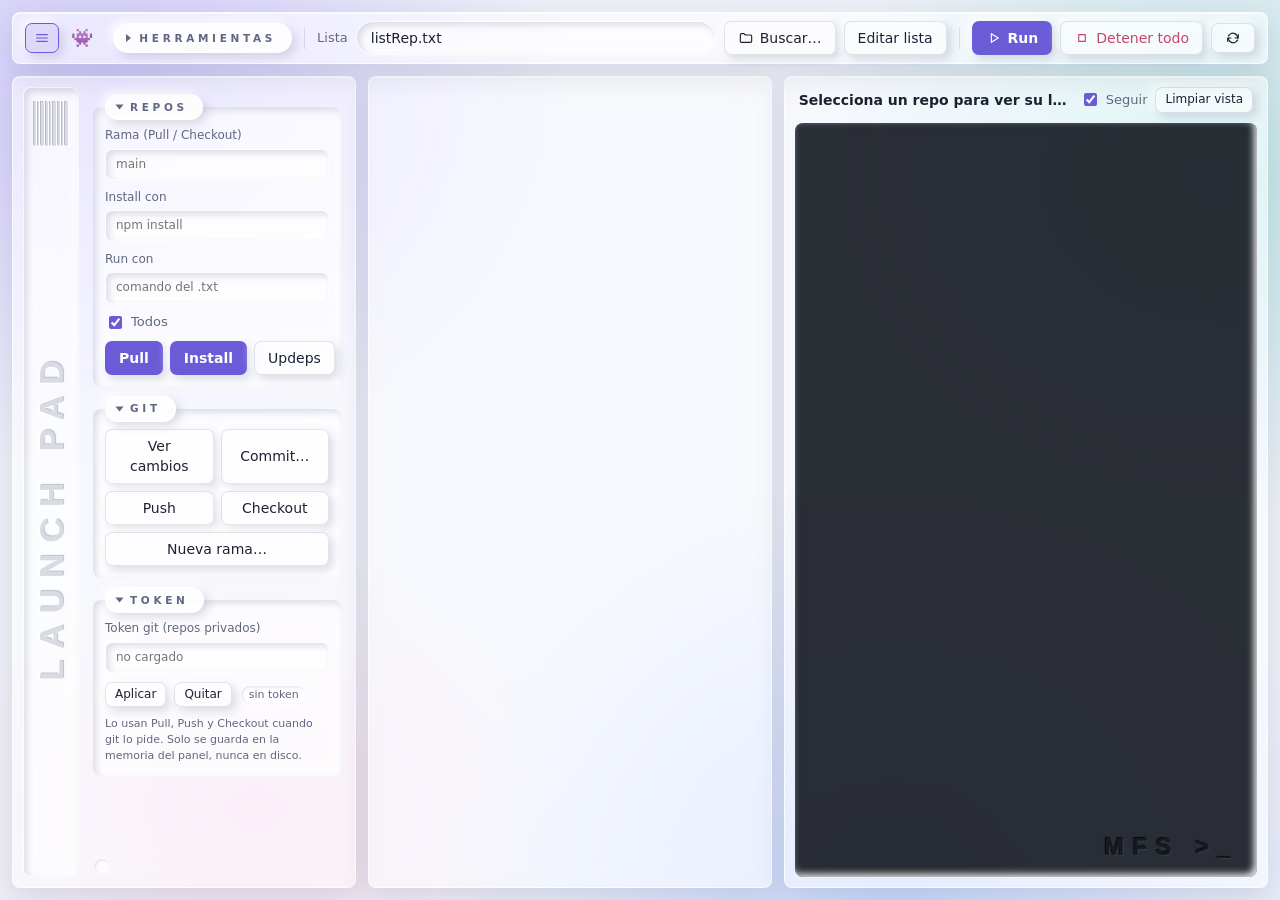
==== Manager_install/ui/index.html @ fc6e33c1 "feat:correciones en estilos mejoras en look and fell" ====
<!DOCTYPE html>
<html lang="es">
<head>
<meta charset="utf-8">
<meta name="viewport" content="width=device-width, initial-scale=1">
<meta name="color-scheme" content="dark light">
<title>mfs · Panel de Repos</title>
<link rel="icon" href="data:,">
<script src="js/theme-boot.js"></script>
<link rel="stylesheet" href="css/tokens.css">
<link rel="stylesheet" href="css/base.css">
<link rel="stylesheet" href="css/layout.css">
<link rel="stylesheet" href="css/components.css">
<link rel="stylesheet" href="css/dialogs.css">
<link rel="stylesheet" href="css/curl.css">
<link rel="stylesheet" href="css/sidebar.css">
<script type="module" src="js/main.js"></script>
</head>
<body>
<header class="topbar glass">
  <div class="row">
    <button class="icon-btn" id="sidebarToggle" aria-controls="sidebar" aria-expanded="true" title="Mostrar u ocultar el panel de control (Repos · Git)" aria-label="Panel de control"></button>
    <h1 id="brand" aria-label="mfs · Panel de Repos"><span class="brand-icon" aria-hidden="true">👾</span></h1>
    <details class="menu" id="toolsMenu">
      <summary title="Procesos Node, cURL, Base64 y Ayuda">Herramientas</summary>
      <div class="menu-list" role="menu">
        <button id="psBtn" role="menuitem" title="Equivalente a mfs ps / mfs kill">Procesos Node</button>
        <button id="curlBtn" role="menuitem" title="Ejecutar un comando curl y ver la respuesta (JSON formateado)">cURL</button>
        <button id="codecBtn" role="menuitem" title="Codificar o decodificar texto en Base64">Base64</button>
        <button id="helpBtn" role="menuitem" title="Equivalente a mfs help">Ayuda</button>
      </div>
    </details>
    <span class="sep"></span>
    <!-- Lista activa: contexto de todo el panel, siempre visible -->
    <div class="toplist">
      <label class="field" for="list">Lista</label>
      <input type="text" id="list" list="lists" placeholder="listRep.txt" title="Cualquier .txt: relativo (../listas/otra.txt), C:\ruta\lista.txt o /c/ruta/lista.txt">
      <datalist id="lists"></datalist>
      <button class="icon-btn" id="browseBtn" title="Buscar un archivo .txt en cualquier carpeta">Buscar…</button>
      <button id="edit">Editar lista</button>
    </div>
    <!-- Las acciones más usadas, siempre a mano (actúan sobre los repos marcados) -->
    <span class="sep"></span>
    <button class="primary icon-btn" data-action="run" title="Run en los repos marcados: 'Run con' del panel o, si está vacío, el comando de cada repo en el .txt">Run</button>
    <button class="danger icon-btn" id="stopAll" title="Detiene solo los procesos lanzados desde este panel">Detener todo</button>
    <span id="workdir" hidden></span>
    <span class="row-end">
      <div class="matrix-status" id="matrixStatus" role="status" aria-live="polite" hidden>
        <span class="matrix-rain" aria-hidden="true"><span class="matrix-column">1<br>0<br>1<br>0</span><span class="matrix-column">0<br>1<br>0<br>1</span><span class="matrix-column">1<br>1<br>0<br>1</span></span>
        <span id="matrixText"></span>
      </div>
      <!-- A la derecha: aparecer/desaparecer no desplaza el resto de la barra -->
      <button class="icon-btn" id="toggleGroups" hidden></button>
      <button class="icon-btn" id="refresh" title="Recargar estado" aria-label="Recargar estado"></button>
    </span>
  </div>
  <div class="batch-bar" id="batchBar" role="status" aria-live="polite" hidden>
    <span id="batchText"></span>
    <button class="sm" id="batchRetry" hidden>Reintentar fallidos</button>
    <button class="sm" id="batchClose" title="Ocultar">✕</button>
  </div>
</header>

<div class="layout">
<!-- Panel de control lateral (plegable con ☰). Cada sección: parámetros arriba y, debajo, los botones que los usan.
     Plegada, una sección muestra un resumen de su estado. -->
<aside class="sidebar glass" id="sidebar" aria-label="Panel de control">
  <!-- Franja decorativa: se ilumina y, al pulsarla, abre la tarjeta de información y apariencia de mfs -->
  <button class="sidebar-rail" popovertarget="mfsInfo" aria-label="Información y apariencia de mfs" title="Información y apariencia de mfs">
    <span class="rail-barcode" aria-hidden="true"></span>
    <span class="rail-digits engraved" id="railDigits" aria-hidden="true"></span>
    <span class="rail-title engraved" aria-hidden="true">LAUNCH PAD</span>
  </button>
  <div class="sidebar-body">
  <section class="hsec" data-sec="repos">
    <button class="hsec-head" aria-expanded="true" aria-controls="sec-repos">Repos</button>
    <div class="hsec-body" id="sec-repos">
      <label class="sfield" title="Rama para Pull y Checkout. Nueva rama permite elegir nombre y base en su propio diálogo.">Rama (Pull / Checkout)
        <input type="text" id="branch" placeholder="main" list="branches"></label>
      <datalist id="branches"><option value="main"><option value="develop"><option value="master"></datalist>
      <label class="sfield" title="Comando que usan Install y Updeps (equivale a mfs -i). Vacío = npm install">Install con
        <input type="text" id="installCmd" placeholder="npm install" list="installCmds"></label>
      <datalist id="installCmds"><option value="npm install"><option value="npm i --legacy-peer-deps"><option value="npm ci"><option value="pnpm install"><option value="yarn install"></datalist>
      <label class="sfield" title="Comando para Run en los repos seleccionados. Vacío = comando definido en el .txt o npm run start. Se guarda en este navegador por lista, no modifica el .txt, y se ejecuta dentro de cada repo.">Run con
        <input type="text" id="runCmd" placeholder="comando del .txt" maxlength="500" autocomplete="off"></label>
      <div class="hsec-line">
        <label class="field"><input type="checkbox" id="selectAll" checked> Todos</label>
      </div>
      <div class="btn-grid cols3" role="toolbar" aria-label="Acciones de repos">
        <button class="primary" data-action="pull" title="Clona o actualiza (git clone --depth=1 / git pull) usando la Rama">Pull</button>
        <button class="primary" data-action="install" title="Ejecuta el comando de 'Install con' en los repos sin node_modules">Install</button>
        <button data-action="updeps" title="Ejecuta el comando de 'Install con' en todos los repos (reinstala)">Updeps</button>
      </div>
    </div>
    <div class="hsec-summary"></div>
  </section>
  <section class="hsec" data-sec="git">
    <button class="hsec-head" aria-expanded="true" aria-controls="sec-git">Git</button>
    <div class="hsec-body" id="sec-git">
      <div class="btn-grid" role="toolbar" aria-label="Acciones git">
        <button data-git="status" title="git status de los repos seleccionados (se ve en el log)">Ver cambios</button>
        <button data-git="commit" title="git add . + git commit -m en los repos seleccionados con cambios">Commit…</button>
        <button data-git="push" title="git push de los repos seleccionados (nunca --force)">Push</button>
        <button data-git="checkout" title="Cambia los repos seleccionados a la rama del campo Rama (sección Repos)">Checkout</button>
        <button class="span2" data-git="newbranch" title="Elige el nombre y la rama base para crear una nueva rama">Nueva rama…</button>
      </div>
    </div>
    <div class="hsec-summary"></div>
  </section>
  <section class="hsec" data-sec="token">
    <button class="hsec-head" aria-expanded="true" aria-controls="sec-token">Token</button>
    <div class="hsec-body" id="sec-token">
      <label class="sfield" title="Token para repos privados. Se usa cuando git lo pide (URL tipo https://usuario@host/...). Solo se guarda en la memoria del panel, nunca en disco.">Token git (repos privados)
        <input type="password" id="gitToken" placeholder="no cargado" autocomplete="off"></label>
      <div class="hsec-line">
        <button class="sm" id="tokenApply">Aplicar</button>
        <button class="sm" id="tokenClear">Quitar</button>
        <span class="badge" id="tokenState">sin token</span>
      </div>
      <p class="hint">Lo usan Pull, Push y Checkout cuando git lo pide. Solo se guarda en la memoria del panel, nunca en disco.</p>
    </div>
    <div class="hsec-summary"></div>
  </section>
  <footer class="sidebar-foot"><span class="badge" id="version" title="Versión de mfs (mfs version)"></span></footer>
  </div>
</aside>

<!-- Información y apariencia de mfs. API popover nativa: se cierra con Esc o al pulsar fuera. -->
<div id="mfsInfo" popover class="mfs-info">
  <div class="mfs-info-head">
    <span class="mfs-info-title engraved">m f s</span>
    <span class="mfs-info-version" id="infoVersion"></span>
  </div>
  <div class="mfs-info-clock">
    <span class="mfs-info-time" id="infoTime"></span>
    <span class="muted" id="infoDate"></span>
  </div>
  <div class="mfs-info-section">APARIENCIA</div>
  <div class="accent-picker" id="accentPicker" role="radiogroup" aria-label="Color de acento (se guarda en este navegador)">
    <button class="accent-swatch" data-accent="violeta" role="radio" style="--sw:#b4a7f5"><span class="sw-dot"></span><span class="sw-name">Violeta</span></button>
    <button class="accent-swatch" data-accent="verde" role="radio" style="--sw:#3dff9e"><span class="sw-dot"></span><span class="sw-name">Verde neón</span></button>
    <button class="accent-swatch" data-accent="cian" role="radio" style="--sw:#4de1ff"><span class="sw-dot"></span><span class="sw-name">Cian</span></button>
    <button class="accent-swatch" data-accent="rosa" role="radio" style="--sw:#ff7ad1"><span class="sw-dot"></span><span class="sw-name">Rosa</span></button>
    <button class="accent-swatch" data-accent="rojo" role="radio" style="--sw:#ff5a4e"><span class="sw-dot"></span><span class="sw-name">Rojo</span></button>
  </div>
  <dl class="mfs-info-list" id="infoList"></dl>
  <div class="mfs-info-section">COMANDOS PARA GIT BASH</div>
  <ul class="mfs-info-cmds" id="infoCmds"></ul>
</div>

<main>
  <section class="list glass" id="repos"></section>
  <section class="logpane glass">
    <div class="head">
      <strong id="logTitle">Selecciona un repo para ver su log</strong>
      <label class="field" title="Desplaza el log automáticamente a la última línea. Desmárcalo para leer líneas anteriores sin que la vista se mueva."><input type="checkbox" id="follow" checked> Seguir</label>
      <button class="sm" id="clearLog">Limpiar vista</button>
    </div>
    <!-- "M F S" grabado detrás de la consola: fijo (no se desplaza con el log) y sin capturar clics -->
    <div class="log-wrap">
      <span class="log-mark" aria-hidden="true">MFS >_</span>
      <pre class="log" id="log"></pre>
    </div>
  </section>
</main>
</div>

<dialog id="editor">
  <div class="row dlg-head">
    <strong id="editorTitle">listRep.txt</strong>
    <span class="muted">Una URL por línea · <code>#EXCLUDE</code> excluye · <code>#NEW</code> abre ventana externa · comando opcional tras la URL · <code>## Grupo</code> agrupa los repos de debajo</span>
  </div>
  <div class="row dlg-row">
    <span class="muted">Importar (como <code>mfs list</code>):</span>
    <input type="text" id="ghOrg" placeholder="organización o usuario GitHub" class="w-220">
    <input type="password" id="ghToken" placeholder="token (vacío = Token git del panel)" class="w-200">
    <button id="ghImport">Importar de GitHub</button>
    <button id="tplBtn">Plantilla de ejemplo</button>
  </div>
  <textarea id="editorText" spellcheck="false"></textarea>
  <div class="row dlg-foot">
    <button id="editorCancel">Cancelar</button>
    <button class="primary" id="editorSave">Guardar</button>
  </div>
</dialog>

<dialog id="commitDialog">
  <div class="row dlg-head">
    <strong>Commit (git add . + git commit)</strong>
    <span class="muted">Solo se hace commit en los repos con cambios</span>
  </div>
  <textarea id="commitMsg" spellcheck="false" placeholder="Mensaje del commit (ej: fix: corrige validación del formulario)"></textarea>
  <pre class="log" id="commitRepos"></pre>
  <div class="row dlg-foot">
    <button id="commitCancel">Cancelar</button>
    <button class="primary" id="commitOk">Hacer commit</button>
  </div>
</dialog>

<dialog id="newBranchDialog">
  <div class="row dlg-head">
    <strong>Crear nueva rama</strong>
    <span class="muted">Nombre y rama base son independientes</span>
  </div>
  <p class="muted m0">Vacío en “Rama base” usa la rama actual de cada repo. Una base específica se aplica a todos los repos seleccionados.</p>
  <label class="branch-field" for="newBranchName">Nombre de la rama nueva
    <input type="text" id="newBranchName" placeholder="feature/nombre-de-la-rama" maxlength="200" autocomplete="off" spellcheck="false">
  </label>
  <label class="branch-field" for="newBranchBaseMode">Crear desde
    <select id="newBranchBaseMode">
      <option value="current">Rama actual de cada repo</option>
      <option value="specific">Una rama base específica</option>
    </select>
  </label>
  <label class="branch-field" id="newBranchBaseWrap" for="newBranchBase" hidden>Rama base
    <input type="text" id="newBranchBase" placeholder="Escribe una rama base" maxlength="200" autocomplete="off" spellcheck="false">
  </label>
  <pre class="branch-preview" id="newBranchPreview"></pre>
  <p class="branch-warning" id="newBranchDirtyWarning" hidden></p>
  <div class="row dlg-foot">
    <button id="newBranchCancel">Cancelar</button>
    <button class="primary" id="newBranchCreate" disabled>Crear rama</button>
  </div>
</dialog>

<dialog id="psDialog">
  <div class="row dlg-head">
    <strong>Procesos de Node en ejecución</strong>
    <span class="row"><button id="psRefresh">↻</button><button id="psSelectAll" title="Marca todos excepto los paneles mfs">Marcar todos</button><button class="danger" id="killNode">Matar seleccionados</button><button id="psClose">Cerrar</button></span>
  </div>
  <p class="muted dlg-note">Marca los procesos a terminar. Los paneles mfs no se pueden marcar. Para parar solo lo lanzado desde este panel usa <strong>Detener todo</strong>.</p>
  <div class="log" id="psList"></div>
</dialog>

<dialog id="fsDialog">
  <div class="row dlg-row">
    <strong class="push-right">Buscar lista .txt</strong>
    <span class="chips" id="fsDrives"></span>
    <button class="sm" id="fsHome">Carpeta de trabajo</button>
  </div>
  <div class="row dlg-row">
    <button id="fsUp" title="Carpeta padre">↑</button>
    <input type="text" id="fsPath" class="grow" spellcheck="false">
    <button id="fsGo">Ir</button>
  </div>
  <div class="row dlg-row">
    <input type="text" id="fsQuery" placeholder="nombre del archivo (ej: listRep)" class="grow">
    <button id="fsSearch">Buscar en subcarpetas</button>
  </div>
  <div class="row dlg-row" id="fsRecentRow">
    <span class="muted">Recientes:</span><span class="chips" id="fsRecent"></span>
  </div>
  <div class="fslist" id="fsList"></div>
  <div class="row dlg-foot">
    <span class="muted ellipsis grow" id="fsSelected">Ningún archivo seleccionado</span>
    <button id="fsNew">Nuevo .txt aquí</button>
    <button id="fsCancel">Cancelar</button>
    <button id="fsUse" disabled>Usar como lista</button>
    <button class="primary" id="fsUseEdit" disabled>Usar y editar</button>
  </div>
</dialog>

<dialog id="helpDialog">
  <div class="row dlg-head">
    <strong>Ayuda · README</strong><button id="helpClose">Cerrar</button>
  </div>
  <pre class="log" id="helpText"></pre>
</dialog>

<dialog id="codecDialog" class="codec-dialog">
  <div class="row dlg-head">
    <strong>Herramienta Base64</strong>
    <span class="muted">Convierte texto UTF‑8</span>
  </div>
  <p class="muted m0">Base64 codifica datos; no los cifra ni protege.</p>
  <label class="codec-field" for="codecInput">Entrada
    <textarea id="codecInput" spellcheck="false" placeholder="Pega texto, una cadena Base64 o un JSON para formatear"></textarea>
  </label>
  <div class="row codec-actions">
    <button class="primary" data-codec-action="encode">Codificar</button>
    <button data-codec-action="decode">Decodificar</button>
    <button data-codec-action="decodeJson">Decodificar JSON</button>
    <span class="sep"></span>
    <button data-codec-action="formatJson" title="Ordena e indenta un JSON pegado tal cual (sin Base64), p. ej. una respuesta copiada de la consola">Formatear JSON</button>
  </div>
  <label class="codec-field" for="codecOutput">Resultado
    <textarea id="codecOutput" readonly spellcheck="false" placeholder="El resultado aparecerá aquí"></textarea>
  </label>
  <p class="codec-status" id="codecStatus" role="status" aria-live="polite"></p>
  <div class="row dlg-foot">
    <button id="codecClear">Limpiar</button>
    <button id="codecSwap" disabled>Pasar resultado a entrada</button>
    <button id="codecCopy" disabled>Copiar resultado</button>
    <button id="codecClose">Cerrar</button>
  </div>
</dialog>

<dialog id="askDialog">
  <strong id="askTitle"></strong>
  <pre id="askMsg"></pre>
  <input type="text" id="askInput" spellcheck="false">
  <div class="row dlg-foot">
    <button id="askCancel">Cancelar</button>
    <button class="primary" id="askOk">Aceptar</button>
  </div>
</dialog>

<dialog id="curlDialog">
  <div class="row dlg-head">
    <strong>cURL</strong>
    <span class="row">
      <select id="curlHistory" title="Últimos 10 comandos (guardados en este navegador, con sus tokens y cookies)"><option value="">Historial…</option></select>
      <details class="menu curl-export" id="curlExport">
        <summary class="sm" title="Descargar el historial como .txt">Exportar ▾</summary>
        <div class="menu-list" role="menu">
          <button role="menuitem" data-export="full" title="Los comandos tal cual, listos para volver a ejecutarlos">Completo (con tokens)</button>
          <button role="menuitem" data-export="redacted" title="Authorization, Cookie, api keys, -u y -b pasan a ***">Ocultando credenciales</button>
          <span class="menu-note">Los tokens que van en la URL no se ocultan.</span>
        </div>
      </details>
      <button class="sm" id="curlImport" title="Cargar comandos desde un .txt (exportado o escrito a mano, un curl por bloque)">Importar…</button>
      <input type="file" id="curlImportFile" accept=".txt,text/plain" hidden>
      <button class="sm" id="curlHistoryClear" title="Borrar el historial de este navegador">Borrar historial</button>
    </span>
  </div>
  <p class="muted m0">Pega un comando curl (bash, cmd o PowerShell; también "Copiar como cURL" del navegador). Lo ejecuta el panel en esta máquina. El historial se guarda en este navegador tal cual, con tokens incluidos.</p>
  <textarea id="curlInput" spellcheck="false" placeholder="curl 'https://api.ejemplo.com/items' -H 'accept: application/json'"></textarea>
  <div class="row curl-actions">
    <button class="primary" id="curlRun" title="Ctrl+Enter">Ejecutar</button>
    <button id="curlClear">Limpiar</button>
    <span class="curl-meta" id="curlMeta" role="status" aria-live="polite"></span>
  </div>
  <div class="curl-result" id="curlResult" hidden>
    <div class="row curl-tabs" role="tablist">
      <button class="curl-tab" role="tab" data-tab="body" aria-selected="true">Respuesta</button>
      <button class="curl-tab" role="tab" data-tab="headers" aria-selected="false">Cabeceras</button>
      <button class="curl-tab" role="tab" data-tab="raw" aria-selected="false">Crudo</button>
      <span class="row-end">
        <button class="sm" id="curlView" title="Alternar entre árbol plegable y texto formateado">Ver texto</button>
        <button class="sm" id="curlExpand" title="Expandir todo el árbol">Expandir todo</button>
        <button class="sm" id="curlCopy">Copiar</button>
      </span>
    </div>
    <div class="curl-out" id="curlOut"></div>
  </div>
  <div class="row dlg-foot">
    <button id="curlClose">Cerrar</button>
  </div>
</dialog>

<div class="toast" id="toast"></div>
</body>
</html>
---- Manager_install/ui/css/tokens.css ----
/* Variables de diseño (glass). Oscuro por defecto; claro con prefers-color-scheme: light. */
:root {
  /* Fondo de la página: color base + manchas de color (ver base.css) */
  --bg: #0d1017;
  --bg-blob-1: rgba(98, 84, 196, .40);   /* lavanda */
  --bg-blob-2: rgba(40, 150, 150, .28);  /* teal */
  --bg-blob-3: rgba(52, 82, 170, .34);   /* azul noche */
  --bg-blob-4: rgba(170, 90, 160, .16);  /* rosa */

  /* Vidrio */
  --glass-bg: rgba(22, 26, 36, .55);
  --glass-bg-strong: rgba(20, 24, 33, .82); /* menús y diálogos: más opacos para leer bien */
  --glass-border: rgba(255, 255, 255, .09);
  --glass-highlight: rgba(255, 255, 255, .06); /* brillo del borde superior */
  --glass-shadow: 0 10px 30px rgba(0, 0, 0, .35);
  --blur: 18px;

  /* Controles */
  --control-bg: rgba(255, 255, 255, .05);
  --control-bg-hover: rgba(255, 255, 255, .10);
  --control-border: rgba(255, 255, 255, .10);
  --field-bg: rgba(0, 0, 0, .25);

  /* Texto */
  --text: #e6e9f2;
  --muted: #9aa3b8;
  --border: rgba(255, 255, 255, .10);

  /* Acentos (pastel, como la barra de la captura) */
  --accent: #b4a7f5;
  --accent-strong: #9c8cf0;
  --accent-text: #15121f;
  --accent-soft: rgba(180, 167, 245, .16);
  --ok: #7fd1c0;
  --err: #f08aa0;
  --run: #9fb4ff;
  --warn: #f2c27b;

  /* Log */
  --log-bg: rgba(5, 8, 12, .55);
  --log-text: #00ff39;

  /* Formas */
  --radius: 8px;
  --radius-sm: 7px;
  --radius-pill: 999px;
  --gap: 12px;

  /* Profundidad: sombras "soft UI" */
  --font-display: "Bahnschrift Condensed", "Bahnschrift SemiBold Condensed", "Arial Narrow", Impact, sans-serif;
  --neu-out: 4px 4px 10px rgba(0, 0, 0, .45), -2px -2px 8px rgba(255, 255, 255, .04);
  --neu-in: inset 3px 3px 8px rgba(0, 0, 0, .45), inset -2px -2px 6px rgba(255, 255, 255, .05);
  --neu-in-sm: inset 1px 1px 3px rgba(0, 0, 0, .35);
  /* Grabado (M F S, LAUNCH PAD, código de barras): relleno OPACO apenas distinto de la superficie,
     para que la sombra clara no se vea por dentro de las letras; luz abajo-derecha, sombra arriba-izquierda */
  --engrave-fill: color-mix(in srgb, var(--bg) 86%, var(--text));
  --engrave-light: rgba(255, 255, 255, .08);
  --engrave-dark: rgba(0, 0, 0, .7);
  /* Grabado sobre la consola: el log es oscuro también en tema claro, así que estos valores no cambian */
  --log-engrave-fill: #161a21;
  --log-engrave-light: rgba(255, 255, 255, .07);
  --log-engrave-dark: rgba(0, 0, 0, .8);
}

@media (prefers-color-scheme: light) {
  :root {
    --bg: #eef0f7;
    --bg-blob-1: rgba(160, 140, 255, .38);
    --bg-blob-2: rgba(90, 200, 190, .30);
    --bg-blob-3: rgba(120, 160, 255, .32);
    --bg-blob-4: rgba(255, 160, 200, .22);

    --glass-bg: rgba(255, 255, 255, .55);
    --glass-bg-strong: rgba(255, 255, 255, .86);
    --glass-border: rgba(255, 255, 255, .65);
    --glass-highlight: rgba(255, 255, 255, .7);
    --glass-shadow: 0 10px 30px rgba(40, 50, 90, .12);

    --control-bg: rgba(255, 255, 255, .55);
    --control-bg-hover: rgba(255, 255, 255, .85);
    --control-border: rgba(30, 40, 80, .12);
    --field-bg: rgba(255, 255, 255, .6);

    --text: #1d2233;
    --muted: #5f6880;
    --border: rgba(30, 40, 80, .12);

    --accent: #6b5bd6;
    --accent-strong: #5a49c8;
    --accent-text: #fff;
    --accent-soft: rgba(107, 91, 214, .12);
    --ok: #1d8a6e;
    --err: #c8466a;
    --run: #4a63d8;
    --warn: #a86a00;

    --log-bg: rgba(14, 18, 26, .88);
    --log-text: #00e636;

    --neu-out: 4px 4px 10px rgba(40, 50, 90, .16), -3px -3px 8px rgba(255, 255, 255, .85);
    --neu-in: inset 3px 3px 7px rgba(40, 50, 90, .16), inset -3px -3px 7px rgba(255, 255, 255, .9);
    --neu-in-sm: inset 1px 1px 3px rgba(40, 50, 90, .14);
    --engrave-fill: color-mix(in srgb, var(--bg) 90%, var(--text));
    --engrave-light: rgba(255, 255, 255, .95);
    --engrave-dark: rgba(40, 50, 90, .3);
  }
}

/* ── Colores de acento ──
   Violeta es el de por defecto (arriba). Los demás se eligen en el pie del panel lateral
   y se guardan en este navegador (data-accent en <html>, ver js/theme-boot.js). */
:root[data-accent="verde"] {
  --accent: #3dff9e; --accent-strong: #1fe887; --accent-text: #03140b; --accent-soft: rgba(61, 255, 158, .15);
  --bg-blob-1: rgba(30, 190, 110, .30);
}
:root[data-accent="cian"] {
  --accent: #4de1ff; --accent-strong: #22cdf0; --accent-text: #031419; --accent-soft: rgba(77, 225, 255, .15);
  --bg-blob-1: rgba(30, 160, 210, .32);
}
:root[data-accent="rosa"] {
  --accent: #ff7ad1; --accent-strong: #ff55c2; --accent-text: #1f0614; --accent-soft: rgba(255, 122, 209, .15);
  --bg-blob-1: rgba(200, 70, 160, .30);
}
/* Rojo anaranjado: distinto del rosado de errores (--err) para que los botones principales no parezcan de error */
:root[data-accent="rojo"] {
  --accent: #ff5a4e; --accent-strong: #ff3b2f; --accent-text: #1a0503; --accent-soft: rgba(255, 90, 78, .15);
  --bg-blob-1: rgba(210, 60, 45, .30);
}
@media (prefers-color-scheme: light) {
  :root[data-accent="rojo"] {
    --accent: #d6372b; --accent-strong: #b82c22; --accent-text: #fff; --accent-soft: rgba(214, 55, 43, .12);
    --bg-blob-1: rgba(255, 140, 120, .30);
  }
  :root[data-accent="verde"] {
    --accent: #0a9f5c; --accent-strong: #078a4f; --accent-text: #fff; --accent-soft: rgba(10, 159, 92, .12);
    --bg-blob-1: rgba(80, 220, 150, .32);
  }
  :root[data-accent="cian"] {
    --accent: #0b8fb3; --accent-strong: #087896; --accent-text: #fff; --accent-soft: rgba(11, 143, 179, .12);
    --bg-blob-1: rgba(90, 200, 240, .32);
  }
  :root[data-accent="rosa"] {
    --accent: #c2187a; --accent-strong: #a5126a; --accent-text: #fff; --accent-soft: rgba(194, 24, 122, .12);
    --bg-blob-1: rgba(255, 150, 210, .32);
  }
}
---- Manager_install/ui/css/base.css ----
/* Reset, fondo, tipografía y controles básicos */
* { box-sizing: border-box; }
[hidden] { display: none !important; } /* que hidden gane a display:flex/inline-flex de las clases */

html { background: var(--bg); }
body {
  margin: 0; height: 100vh; display: flex; flex-direction: column; gap: var(--gap); padding: var(--gap);
  font: 14px/1.45 system-ui, -apple-system, "Segoe UI", Roboto, sans-serif;
  color: var(--text);
  background:
    radial-gradient(60vmax 50vmax at 8% 10%, var(--bg-blob-1), transparent 60%),
    radial-gradient(55vmax 45vmax at 95% 20%, var(--bg-blob-2), transparent 60%),
    radial-gradient(60vmax 55vmax at 70% 100%, var(--bg-blob-3), transparent 60%),
    radial-gradient(40vmax 35vmax at 20% 90%, var(--bg-blob-4), transparent 60%),
    var(--bg);
  background-attachment: fixed;
}

/* Superficie de vidrio reutilizable */
.glass {
  background: var(--glass-bg);
  border: 1px solid var(--glass-border);
  border-radius: var(--radius);
  box-shadow: var(--glass-shadow), inset 0 1px 0 var(--glass-highlight);
  -webkit-backdrop-filter: blur(var(--blur)) saturate(140%);
  backdrop-filter: blur(var(--blur)) saturate(140%);
}
@supports not ((backdrop-filter: blur(1px)) or (-webkit-backdrop-filter: blur(1px))) {
  .glass, .card, dialog, .group > summary { background: var(--glass-bg-strong) !important; }
}

a { color: var(--accent); }
code { font: 12px ui-monospace, Consolas, monospace; padding: 1px 5px; border-radius: 6px; background: var(--field-bg); }

/* Profundidad: contenedores de vidrio en relieve (.glass), contenido hundido (.sunken), controles en relieve (button) */
.sunken { background: var(--field-bg); box-shadow: var(--neu-in); border-radius: var(--radius); }
.muted { color: var(--muted); font-size: 12px; }
.hint { margin: 0; font-size: 11px; color: var(--muted); }
.row { display: flex; gap: 8px; align-items: center; flex-wrap: wrap; }
.m0 { margin: 0; }
.grow { flex: 1; width: auto !important; min-width: 0; }
.push-right { margin-right: auto; }
.ellipsis { overflow: hidden; text-overflow: ellipsis; white-space: nowrap; }
.w-220 { width: 220px !important; }
.w-200 { width: 200px !important; }

/* Campos */
label.field { display: flex; gap: 6px; align-items: center; font-size: 13px; color: var(--muted); }
input[type=text], input[type=password], select, textarea {
  font: inherit; padding: 6px 10px; color: var(--text);
  background: var(--field-bg); border: 1px solid transparent; border-radius: var(--radius-sm);
  box-shadow: var(--neu-in); /* campos hundidos */
  transition: border-color .15s, box-shadow .15s;
}
input[type=text], input[type=password] { width: 180px; }
input:focus-visible, select:focus-visible, textarea:focus-visible {
  outline: none; border-color: var(--accent); box-shadow: var(--neu-in), 0 0 0 3px var(--accent-soft);
}
input[type=checkbox] { accent-color: var(--accent); }
select option { background: var(--bg); color: var(--text); }

/* Botones */
button {
  font: inherit; padding: 6px 13px; color: var(--text); cursor: pointer;
  background: var(--control-bg); border: 1px solid var(--control-border); border-radius: var(--radius-sm);
  box-shadow: var(--neu-out); /* controles en relieve; al pulsar se hunden */
  transition: background .15s, border-color .15s, box-shadow .15s, transform .05s;
}
button:hover { background: var(--control-bg-hover); border-color: var(--accent); }
button:active:not(:disabled) { transform: translateY(1px); box-shadow: var(--neu-in); }
button:focus-visible { outline: none; box-shadow: var(--neu-out), 0 0 0 3px var(--accent-soft); border-color: var(--accent); }
button:disabled { opacity: .45; cursor: default; box-shadow: none; }
button:disabled:hover { background: var(--control-bg); border-color: var(--control-border); }
button.primary { background: var(--accent); color: var(--accent-text); border-color: transparent; font-weight: 600; }
button.primary:hover { background: var(--accent-strong); box-shadow: var(--neu-out), 0 0 16px var(--accent-soft); }
button.primary:disabled:hover { background: var(--accent); }
button.danger { color: var(--err); }
button.danger:hover { border-color: var(--err); }
button.danger-solid { background: var(--err); color: #fff; border-color: transparent; font-weight: 600; }
button.sm { padding: 3px 9px; font-size: 12px; border-radius: 7px; }
.icon-btn { display: inline-flex; align-items: center; gap: 6px; }
.icon { width: 16px; height: 16px; flex: 0 0 16px; display: inline-block; vertical-align: middle; }
.sep { width: 1px; height: 22px; background: var(--border); margin: 0 4px; }

/* Scrollbars discretos */
* { scrollbar-width: thin; scrollbar-color: rgba(127, 127, 160, .35) transparent; }
::-webkit-scrollbar { width: 10px; height: 10px; }
::-webkit-scrollbar-thumb { background: rgba(127, 127, 160, .35); border-radius: 10px; border: 2px solid transparent; background-clip: padding-box; }
::-webkit-scrollbar-track { background: transparent; }
---- Manager_install/ui/css/layout.css ----
/* Estructura: barra superior flotante, panel lateral plegable y zona principal (repos + log) */
.topbar { position: relative; z-index: 5; flex: none; padding: 8px 12px; }
h1 { font-size: 16px; margin: 0 12px 0 4px; display: inline-flex; align-items: center; gap: 6px; cursor: default; letter-spacing: .02em; }
.brand-icon { display: inline-block; font-size: 18px; }
#brand:hover .brand-icon { animation: hop .45s ease; }
@keyframes hop { 40% { transform: translateY(-4px) rotate(-8deg); } }
.row-end { margin-left: auto; display: flex; gap: 8px; align-items: center; }
.toplist { display: flex; align-items: center; gap: 8px; flex: 1 1 420px; min-width: 0; }
.toplist input { flex: 1; min-width: 180px; max-width: 560px; width: auto; border-radius: var(--radius-pill); padding-inline: 14px; }
#sidebarToggle { padding: 6px 8px; }
#sidebarToggle[aria-expanded="true"] { border-color: var(--accent); color: var(--accent); background: var(--accent-soft); }

.layout { display: flex; gap: var(--gap); flex: 1; min-height: 0; }
/* Panel lateral: ver sidebar.css */

main { flex: 1; min-width: 0; min-height: 0; display: grid; grid-template-columns: minmax(380px, 1fr) minmax(360px, 1.2fr); gap: var(--gap); }

@media (max-width: 900px) {
  body { height: auto; }
  main { grid-template-columns: 1fr; }
  .layout { flex-direction: column; }
}
---- Manager_install/ui/css/components.css ----
/* Componentes: menú, cards, grupos, badges, estado, log, toast, batch-bar.
   Las secciones del panel lateral (.hsec, .btn-grid, .sfield) están en sidebar.css. */

/* ── Menú Herramientas ── */
.menu { position: relative; }
.menu > summary { list-style: none; cursor: pointer; user-select: none; padding: 6px 13px; border: 1px solid var(--control-border); border-radius: var(--radius-sm); background: var(--control-bg); box-shadow: var(--neu-out); }
.menu[open] > summary { box-shadow: var(--neu-in); }
.menu > summary::-webkit-details-marker { display: none; }
.menu > summary:hover, .menu[open] > summary { border-color: var(--accent); background: var(--control-bg-hover); }

/* Herramientas: pestaña en píldora igual que los títulos del panel lateral (R E P O S, G I T…),
   con el triángulo que gira al abrir en lugar de "▾" */
#toolsMenu > summary {
  display: flex; align-items: center; gap: 8px; height: 30px; padding: 0 15px 0 12px;
  border: 1px solid var(--glass-border); border-radius: var(--radius-pill);
  background: var(--glass-bg-strong); box-shadow: var(--neu-out);
  font-size: 10.5px; font-weight: 700; letter-spacing: .35em; text-transform: uppercase; color: var(--muted);
  transition: color .15s, border-color .15s, box-shadow .15s;
}
#toolsMenu > summary::before { content: ""; border-left: 5px solid currentColor; border-top: 4px solid transparent; border-bottom: 4px solid transparent; transition: transform .15s; }
#toolsMenu[open] > summary::before { transform: rotate(90deg); }
#toolsMenu > summary:hover, #toolsMenu > summary:focus-visible, #toolsMenu[open] > summary { color: var(--accent); border-color: var(--accent); background: var(--glass-bg-strong); outline: none; }
#toolsMenu[open] > summary { box-shadow: var(--neu-in); }
/* Panel desplegable: bandeja hundida que flota (sombra interior + sombra exterior para separarla del fondo) */
.menu-list { position: absolute; left: 0; top: calc(100% + 6px); z-index: 3; min-width: 180px; display: flex; flex-direction: column; gap: 4px; padding: 6px;
  border-radius: var(--radius);
  /* Casi opaco: dentro del header (que ya tiene backdrop-filter) el blur del menú no se aplica */
  background: color-mix(in srgb, var(--bg) 94%, transparent); box-shadow: var(--neu-in), var(--glass-shadow); }
.menu-list button { border: 1px solid transparent; text-align: left; background: transparent; border-radius: var(--radius-pill); box-shadow: none; }
/* Opción activa: píldora hundida */
.menu-list button:hover, .menu-list button:focus-visible { background: var(--field-bg); border-color: transparent; box-shadow: var(--neu-in-sm); color: var(--accent); }

/* ── Lista de repos ── */
/* La lista es un panel de vidrio; dentro, cada repo es una tarjeta hundida */
.list { overflow: auto; display: flex; flex-direction: column; gap: 12px; padding: 12px; }
.card {
  position: relative; flex: none; padding: 11px 12px 11px 16px; cursor: pointer;
  background: var(--field-bg); border: 1px solid transparent; border-radius: var(--radius);
  box-shadow: var(--neu-in);
  transition: border-color .15s, box-shadow .15s;
}
/* Indicador de estado: barra de color a la izquierda */
.card::before { content: ""; position: absolute; left: 5px; top: 10px; bottom: 10px; width: 3px; border-radius: 3px; background: var(--border); }
.card:hover { border-color: color-mix(in srgb, var(--accent) 35%, transparent); }
.card.status-running::before { background: var(--run); box-shadow: 0 0 8px var(--run); }
.card.status-stopping::before { background: var(--warn); }
.card.status-ok::before { background: var(--ok); }
.card.status-error::before { background: var(--err); }
.card.status-stopped::before { background: var(--muted); }
.card.selected { border-color: var(--accent); box-shadow: var(--neu-in), 0 0 16px var(--accent-soft); }
.card .top { display: flex; align-items: center; gap: 8px; }
.card .name { font-weight: 600; flex: 1; overflow: hidden; text-overflow: ellipsis; white-space: nowrap; }
.card .meta { display: flex; gap: 6px; flex-wrap: wrap; margin-top: 6px; font-size: 12px; color: var(--muted); align-items: center; }
.card .actions { display: flex; gap: 4px; margin-top: 8px; flex-wrap: wrap; align-items: center; }
.card .actions .sep { height: 16px; }

/* ── Grupos (## Nombre en el .txt) ── */
.group { display: flex; flex-direction: column; }
/* Cabecera del grupo: pestaña en relieve, como las del panel lateral */
.group > summary {
  position: sticky; top: 0; z-index: 1; display: flex; align-items: center; gap: 8px; flex-wrap: wrap;
  padding: 6px 8px 6px 14px; cursor: pointer; list-style: none; user-select: none;
  background: color-mix(in srgb, var(--bg) 90%, transparent); border: 1px solid var(--glass-border); border-radius: var(--radius-pill);
  box-shadow: var(--neu-out);
}
.group > summary::-webkit-details-marker { display: none; }
.group > summary::before { content: ""; width: 0; height: 0; border-left: 5px solid var(--muted); border-top: 4px solid transparent; border-bottom: 4px solid transparent; transition: transform .15s; }
.group[open] > summary::before { transform: rotate(90deg); }
.group > summary:hover { border-color: var(--accent); }
.group .group-name { font-weight: 700; font-size: 12px; letter-spacing: .25em; text-transform: uppercase; }
.group .group-actions { margin-left: auto; display: flex; gap: 4px; }
.group > .card { margin: 10px 0 0 12px; } /* margen, no gap: dentro de <details> el gap no se aplica a las cards */

/* ── Badges (píldoras) ── */
/* Píldoras hundidas suaves */
.badge { font-size: 11px; padding: 1px 8px; border-radius: var(--radius-pill); border: 1px solid transparent; background: var(--field-bg); color: var(--muted); white-space: nowrap; box-shadow: var(--neu-in-sm); }
.badge.branch-badge, .badge.lock-badge { display: inline-flex; align-items: center; gap: 4px; }
.badge.branch-badge { color: var(--accent); background: var(--accent-soft); border-color: transparent; }
.badge .icon { width: 12px; height: 12px; flex-basis: 12px; }
.badge.warn { color: var(--warn); border-color: transparent; background: color-mix(in srgb, var(--warn) 16%, transparent); }

/* ── Estado ── */
.status { font-size: 12px; display: inline-flex; align-items: center; gap: 6px; color: var(--muted); padding: 1px 9px 1px 7px; border-radius: var(--radius-pill); background: var(--field-bg); box-shadow: var(--neu-in-sm); }
.dot { width: 8px; height: 8px; border-radius: 50%; background: var(--muted); }
.status.running, .status.ok, .status.error, .status.stopping, .status.compiling, .status.ready, .status.failed { background: color-mix(in srgb, currentColor 14%, transparent); }
.status.running { color: var(--run); } .status.running .dot { background: var(--run); box-shadow: 0 0 6px var(--run); animation: pulse 1.2s infinite; }
.status.ok { color: var(--ok); } .status.ok .dot { background: var(--ok); }
.status.error { color: var(--err); } .status.error .dot { background: var(--err); }
.status.stopped .dot { background: var(--muted); }
.status.stopping { color: var(--warn); } .status.stopping .dot { background: var(--warn); animation: pulse .6s infinite; }
.status.compiling { color: var(--warn); } .status.compiling .dot { background: var(--warn); animation: pulse 1.2s infinite; }
.status.ready { color: var(--ok); } .status.ready .dot { background: var(--ok); }
.status.failed { color: var(--err); } .status.failed .dot { background: var(--err); }
@keyframes pulse { 50% { opacity: .3; } }

/* ── Log ── */
.logpane { display: flex; flex-direction: column; min-height: 300px; overflow: hidden; }
.logpane .head { padding: 10px 14px; display: flex; gap: 8px; align-items: center; }
.logpane .head strong { flex: 1; overflow: hidden; text-overflow: ellipsis; white-space: nowrap; }
pre.log, div.log {
  position: relative; margin: 0; overflow: auto; padding: 12px;
  background: var(--log-bg); color: var(--log-text);
  font: 12px/1.5 ui-monospace, Consolas, monospace; white-space: pre-wrap; word-break: break-word;
}
/* Consola hundida en el panel; detrás, "M F S" grabado como en la tarjeta de información.
   La marca está en el contenedor (no dentro del <pre>), así no se desplaza con el log */
.log-wrap {
  position: relative; flex: 1; min-height: 0; margin: 0 10px 10px; overflow: hidden;
  border-radius: var(--radius); background: var(--log-bg); box-shadow: var(--neu-in);
}
.log-mark {
  position: absolute; right: 26px; bottom: 18px; pointer-events: none; user-select: none;
  font: 800 24px/1 var(--font-display); letter-spacing: .35em; margin-right: -.35em;
  color: var(--log-engrave-fill); text-shadow: 1px 1px 1px var(--log-engrave-light), -1px -1px 1px var(--log-engrave-dark);
}
.log-wrap > pre.log { position: relative; height: 100%; background: transparent; }

/* ── Vacíos ── */
.empty { padding: 24px; text-align: center; color: var(--muted); }
.empty-state { display: flex; flex-direction: column; align-items: center; justify-content: center; gap: 7px; min-height: 130px; }
.empty-state > .icon { width: 28px; height: 28px; flex-basis: 28px; opacity: .8; }
.empty-state strong { color: var(--text); font-size: 13px; font-weight: 600; }
.empty-detail { max-width: 420px; font-size: 12px; }
.list > .empty-state { background: var(--field-bg); border-radius: var(--radius); box-shadow: var(--neu-in); }

/* ── Toast ── */
.toast {
  position: fixed; bottom: 18px; right: 18px; z-index: 20; padding: 9px 16px; border-radius: var(--radius-sm);
  background: var(--glass-bg-strong); color: var(--text); border: 1px solid var(--glass-border); box-shadow: var(--neu-out), var(--glass-shadow);
  -webkit-backdrop-filter: blur(var(--blur)); backdrop-filter: blur(var(--blur));
  opacity: 0; transform: translateY(6px); transition: opacity .2s, transform .2s; pointer-events: none;
}
.toast.show { opacity: 1; transform: none; }

/* ── Resumen de acciones en lote ── */
.batch-bar { display: flex; align-items: center; gap: 8px; margin-top: 8px; padding: 6px 12px; border-radius: var(--radius-sm); font-size: 13px; background: color-mix(in srgb, var(--ok) 12%, var(--field-bg)); border: 1px solid color-mix(in srgb, var(--ok) 35%, transparent); box-shadow: var(--neu-in); }
.batch-bar.has-errors { background: color-mix(in srgb, var(--err) 12%, var(--field-bg)); border-color: color-mix(in srgb, var(--err) 35%, transparent); }
.batch-bar .err { color: var(--err); } .batch-bar .ok { color: var(--ok); }

/* ── Indicador "comandos en ejecución" ── */
.matrix-status { display: flex; align-items: center; gap: 7px; max-width: min(300px, 100%); padding: 2px 10px; color: var(--muted); font-size: 12px; border-radius: var(--radius-pill); background: var(--field-bg); box-shadow: var(--neu-in); }
.matrix-rain { height: 25px; overflow: hidden; display: flex; gap: 3px; color: var(--log-text); font: 9px/9px ui-monospace, Consolas, monospace; }
.matrix-column { display: block; animation: matrix-fall 1.15s ease-in-out infinite alternate; }
.matrix-column:nth-child(2) { animation-delay: .25s; }
.matrix-column:nth-child(3) { animation-delay: .5s; }
@keyframes matrix-fall { from { transform: translateY(-4px); opacity: .45; } to { transform: translateY(4px); opacity: 1; } }

@media (prefers-reduced-motion: reduce) {
  .status.running .dot, .status.stopping .dot, .status.compiling .dot, .matrix-column, #brand:hover .brand-icon { animation: none; }
  .toast, .card, button { transition: none; }
}
---- Manager_install/ui/css/dialogs.css ----
/* Diálogos (vidrio sobre fondo desenfocado) */
dialog {
  width: min(900px, 95vw); padding: 16px; color: var(--text);
  background: var(--glass-bg-strong); border: 1px solid var(--glass-border); border-radius: calc(var(--radius) + 4px);
  box-shadow: 0 24px 60px rgba(0, 0, 0, .45), inset 0 1px 0 var(--glass-highlight);
  -webkit-backdrop-filter: blur(24px) saturate(150%); backdrop-filter: blur(24px) saturate(150%);
}
dialog::backdrop { background: rgba(5, 8, 14, .40); -webkit-backdrop-filter: blur(4px); backdrop-filter: blur(4px); }
dialog[open] { animation: dlg-in .16s ease-out; }
@keyframes dlg-in { from { opacity: 0; transform: translateY(8px) scale(.98); } }
@media (prefers-reduced-motion: reduce) { dialog[open] { animation: none; } }

.dlg-head { justify-content: space-between; margin-bottom: 10px; }
.dlg-row { margin-bottom: 8px; }
.dlg-foot { justify-content: flex-end; margin-top: 10px; }
.dlg-note { margin: 0 0 8px; }

dialog textarea { width: 100%; height: 55vh; font: 12px/1.45 ui-monospace, Consolas, monospace; padding: 10px; }

/* Áreas de contenido dentro de los diálogos: hundidas (el diálogo es el vidrio en relieve) */
#commitRepos, #psList, #helpText, .fslist, .branch-preview { border: 1px solid transparent; box-shadow: var(--neu-in); }

/* Commit */
#commitMsg { height: 90px; }
#commitRepos { max-height: 30vh; min-height: 60px; margin-top: 8px; border-radius: var(--radius-sm); }

/* Procesos / Ayuda */
#psList { max-height: 50vh; min-height: 120px; border-radius: var(--radius-sm); }
#helpText { max-height: 65vh; border-radius: var(--radius-sm); }
.ps-row { display: flex; align-items: center; gap: 8px; white-space: pre; }
.ps-row input:disabled + span { color: var(--muted); }

/* Explorador de listas */
.fslist { border-radius: var(--radius-sm); height: 45vh; overflow: auto; background: var(--field-bg); padding: 4px; }
.fsitem { padding: 6px 10px; cursor: pointer; display: flex; gap: 8px; align-items: center; user-select: none; border-radius: 7px; }
.fsitem > .icon { color: var(--muted); }
.fsitem:hover { background: var(--control-bg-hover); }
.fsitem.sel { background: var(--accent); color: var(--accent-text); }
.fsitem.sel > .icon { color: inherit; }
.fsitem .sub { color: var(--muted); font-size: 11px; margin-left: auto; overflow: hidden; text-overflow: ellipsis; white-space: nowrap; max-width: 60%; }
.fsitem.sel .sub { color: inherit; opacity: .8; }
.chips { display: flex; gap: 4px; flex-wrap: wrap; }
.chips button { border-radius: var(--radius-pill); }

/* Confirmación / entrada */
#askDialog { width: min(560px, 95vw); }
#askMsg { margin: 8px 0 0; white-space: pre-wrap; word-break: break-word; font-family: inherit; font-size: 13px; line-height: 1.5; max-height: 50vh; overflow: auto; }
#askInput { width: 100%; margin-top: 10px; }

/* Nueva rama */
#newBranchDialog { width: min(660px, 95vw); }
.branch-field { display: flex; flex-direction: column; gap: 5px; margin-top: 10px; color: var(--muted); font-size: 13px; }
.branch-field input[type=text] { width: 100%; }
.branch-preview { margin: 12px 0 0; padding: 10px; max-height: 32vh; overflow: auto; border-radius: var(--radius-sm); background: var(--field-bg); color: var(--text); font: 12px/1.5 ui-monospace, Consolas, monospace; white-space: pre-wrap; }
.branch-warning { color: var(--warn); }

/* Base64 */
#codecDialog { width: min(760px, 95vw); }
.codec-dialog textarea { height: 18vh; min-height: 110px; max-height: 32vh; margin-top: 4px; resize: vertical; }
.codec-field { display: block; margin-top: 10px; color: var(--muted); font-size: 13px; }
.codec-actions { margin-top: 10px; }
.codec-status { min-height: 1.5em; margin: 8px 0 0; color: var(--muted); font-size: 12px; }
.codec-status.error { color: var(--err); }
---- Manager_install/ui/css/curl.css ----
/* Herramientas → cURL */
#curlDialog { width: min(1000px, 95vw); }
#curlInput { height: 120px; min-height: 70px; max-height: 40vh; margin-top: 8px; resize: vertical; }
#curlHistory { max-width: 320px; }

/* Menú Exportar (reutiliza .menu / .menu-list del menú Herramientas) */
.curl-export > summary { padding: 3px 10px; font-size: 12px; border-radius: 7px; }
.curl-export .menu-list { left: auto; right: 0; z-index: 10; min-width: 230px; }
.curl-export.is-disabled > summary { opacity: .45; cursor: default; }
.curl-export.is-disabled > summary:hover { border-color: var(--control-border); background: var(--control-bg); }
.menu-note { padding: 4px 12px 6px; font-size: 11px; color: var(--muted); }
.curl-actions { margin-top: 8px; }
.curl-meta { display: flex; flex-wrap: wrap; align-items: center; gap: 8px; min-width: 0; font-size: 12px; }
.curl-err { color: var(--err); font-size: 12px; white-space: pre-wrap; word-break: break-word; }

/* Código HTTP como píldora */
.curl-code { padding: 1px 10px; border-radius: var(--radius-pill); font-weight: 600; font-size: 12px; color: var(--muted); background: var(--control-bg); }
.curl-code.c2xx { color: var(--ok); background: color-mix(in srgb, var(--ok) 16%, transparent); }
.curl-code.c3xx { color: var(--run); background: color-mix(in srgb, var(--run) 16%, transparent); }
.curl-code.c4xx { color: var(--warn); background: color-mix(in srgb, var(--warn) 16%, transparent); }
.curl-code.c5xx { color: var(--err); background: color-mix(in srgb, var(--err) 16%, transparent); }

/* Pestañas */
.curl-result { margin-top: 10px; }
.curl-tabs { gap: 4px; margin-bottom: 6px; }
.curl-tab { border-radius: var(--radius-pill); padding: 4px 14px; font-size: 13px; }
.curl-tab[aria-selected="true"] { background: var(--accent-soft); border-color: var(--accent); color: var(--accent); box-shadow: var(--neu-in); } /* pestaña activa hundida */

/* Salida */
.curl-out {
  height: 48vh; overflow: auto; padding: 10px 12px; border-radius: var(--radius-sm);
  background: var(--log-bg); border: 1px solid transparent; box-shadow: var(--neu-in);
  font: 12px/1.55 ui-monospace, Consolas, monospace; color: #dfe4ee;
}
.curl-pre { margin: 0; white-space: pre-wrap; word-break: break-word; font: inherit; }
.curl-out .empty { font-family: system-ui, sans-serif; }

/* Árbol JSON (el log siempre es oscuro: colores pensados para fondo oscuro) */
.jt-root { min-width: max-content; }
.jt > summary { list-style: none; cursor: pointer; border-radius: 4px; padding: 0 4px; margin-left: -4px; }
.jt > summary::-webkit-details-marker { display: none; }
.jt > summary::before { content: "▸"; display: inline-block; width: 1em; color: #8a93a8; transition: transform .12s; }
.jt[open] > summary::before { transform: rotate(90deg); }
.jt > summary:hover { background: rgba(255, 255, 255, .06); }
.jt[open] > summary .jt-count, .jt[open] > summary .jt-close-inline { display: none; }
.jt-children { padding-left: 1.4em; border-left: 1px dashed rgba(255, 255, 255, .10); margin-left: .45em; }
.jt-row { padding-left: 1em; white-space: pre-wrap; word-break: break-word; }
.jt-close { padding-left: 1em; }
.jt-key { color: color-mix(in srgb, var(--accent) 75%, #fff); }
.jt-idx { color: #8a93a8; }
.jt-str { color: #8fe0c8; }
.jt-num { color: #a9c1ff; }
.jt-bool { color: #f2c27b; }
.jt-null { color: #8a93a8; font-style: italic; }
.jt-punct { color: #8a93a8; }
.jt-count { margin: 0 6px; padding: 0 7px; border-radius: var(--radius-pill); background: rgba(255, 255, 255, .07); color: #8a93a8; font-size: 11px; }
@media (prefers-reduced-motion: reduce) { .jt > summary::before { transition: none; } }
---- Manager_install/ui/css/sidebar.css ----
/* Panel lateral: franja "LAUNCH PAD" hundida (texto grabado con neón al pasar el ratón + código de barras),
   secciones como tarjetas hundidas con su título en pestaña, y la tarjeta de información de mfs. */

.sidebar { flex: none; width: 344px; display: flex; padding: 0; overflow: hidden; }
body.sidebar-closed .sidebar { display: none; }
.sidebar-body { flex: 1; min-width: 0; overflow: auto; padding: 8px 14px 12px; display: flex; flex-direction: column; }
.sidebar-foot { margin-top: auto; padding-top: 12px; } /* versión abajo a la izquierda: solo visible con el panel abierto */

/* ── Franja: una cavidad dentro del panel ── */
.sidebar-rail {
  flex: none; width: 56px; margin: 10px 0 10px 10px; position: relative; overflow: hidden;
  display: flex; flex-direction: column; align-items: center; gap: 6px; padding: 14px 0 12px;
  color: var(--text); cursor: pointer;
  border: 1px solid transparent; border-radius: var(--radius);
  background: var(--field-bg); box-shadow: var(--neu-in);
}
/* Sin cambio de fondo ni de relieve al pasar el ratón o pulsar: solo el neón del texto */
.sidebar-rail:hover, .sidebar-rail:active:not(:disabled) { background: var(--field-bg); border-color: transparent; box-shadow: var(--neu-in); transform: none; }
.sidebar-rail:focus-visible { border-color: var(--accent); box-shadow: var(--neu-in), 0 0 0 3px var(--accent-soft); }

/* Grabado común (igual que el "M F S" de la tarjeta de información):
   relleno opaco casi del color de la superficie, luz abajo-derecha y sombra arriba-izquierda */
.engraved { color: var(--engrave-fill); text-shadow: 1px 1px 1px var(--engrave-light), -1px -1px 1px var(--engrave-dark); }

/* Código de barras grabado: las barras (::before, recortadas con una máscara) llevan el relleno del grabado
   y el contenedor les pone luz y sombra con drop-shadow (el filtro del padre se aplica después de la máscara del hijo) */
.rail-barcode {
  position: relative; flex: none; width: 34px; height: 44px;
  filter: drop-shadow(1px 1px 0 var(--engrave-light)) drop-shadow(-1px -1px 0 var(--engrave-dark));
  transition: filter .25s;
}
.rail-barcode::before {
  content: ""; position: absolute; inset: 0; background: var(--engrave-fill); transition: background .25s;
  -webkit-mask-image: repeating-linear-gradient(90deg, #000 0 2px, transparent 2px 4px, #000 4px 5px, transparent 5px 7px, #000 7px 10px, transparent 10px 12px);
  mask-image: repeating-linear-gradient(90deg, #000 0 2px, transparent 2px 4px, #000 4px 5px, transparent 5px 7px, #000 7px 10px, transparent 10px 12px);
}
.rail-digits { position: relative; font: 700 10px/1 ui-monospace, Consolas, monospace; letter-spacing: .3em; padding-left: .3em; }

/* LAUNCH PAD: vertical, leído de abajo arriba, grabado como el "M F S" */
.rail-title {
  position: relative; flex: 1; min-height: 0; margin-top: 8px;
  writing-mode: sideways-lr; /* de abajo arriba sin girar: las sombras quedan igual que en el texto horizontal */
  font: 800 34px/1 var(--font-display); letter-spacing: .32em; white-space: nowrap; text-align: center;
  -webkit-text-stroke: 1px transparent;
  transition: text-shadow .25s, -webkit-text-stroke-color .25s;
}
@supports not (writing-mode: sideways-lr) {
  /* Navegadores sin sideways-lr: vertical + giro de 180° (los desplazamientos de las sombras van invertidos) */
  .rail-title { writing-mode: vertical-rl; transform: rotate(180deg); text-shadow: -1px -1px 1px var(--engrave-light), 1px 1px 1px var(--engrave-dark); }
}
/* Hover / foco: neón en los bordes de las letras y en las barras */
.sidebar-rail:hover .rail-title, .sidebar-rail:focus-visible .rail-title {
  -webkit-text-stroke-color: var(--accent);
  text-shadow: 0 0 3px var(--accent), 0 0 9px var(--accent), 0 0 20px var(--accent-soft), 0 0 34px var(--accent-soft);
}
.sidebar-rail:hover .rail-barcode, .sidebar-rail:focus-visible .rail-barcode { filter: drop-shadow(0 0 3px var(--accent)) drop-shadow(0 0 8px var(--accent-soft)); }
.sidebar-rail:hover .rail-barcode::before, .sidebar-rail:focus-visible .rail-barcode::before { background: var(--accent); }

/* ── Secciones como tarjetas hundidas, con el título en una pestaña sobre el borde ── */
.hsec {
  position: relative; margin-top: 22px; padding: 20px 12px 12px;
  border-radius: var(--radius); background: var(--field-bg); box-shadow: var(--neu-in);
}
.hsec-head {
  position: absolute; top: -13px; left: 12px; height: 26px; width: auto;
  display: flex; align-items: center; gap: 8px; padding: 0 14px 0 11px;
  border: 1px solid var(--glass-border); border-radius: var(--radius-pill);
  background: var(--glass-bg-strong); box-shadow: var(--neu-out);
  font-size: 10.5px; font-weight: 700; letter-spacing: .35em; text-transform: uppercase; color: var(--muted);
}
.hsec-head::before { content: ""; border-left: 5px solid currentColor; border-top: 4px solid transparent; border-bottom: 4px solid transparent; transition: transform .15s; }
.hsec-head[aria-expanded="true"]::before { transform: rotate(90deg); }
.hsec-head:hover, .hsec-head:focus-visible { color: var(--accent); border-color: var(--accent); background: var(--glass-bg-strong); }
.hsec-body { display: flex; flex-direction: column; gap: 9px; }
.hsec-body input[type=text], .hsec-body input[type=password] { width: 100%; }
.sfield { display: flex; flex-direction: column; gap: 4px; font-size: 12px; color: var(--muted); }
.hsec-line { display: flex; flex-wrap: wrap; align-items: center; gap: 8px; }
.btn-grid { display: grid; grid-template-columns: 1fr 1fr; gap: 7px; }
.btn-grid.cols3 { grid-template-columns: repeat(3, 1fr); }
.btn-grid > button { justify-content: center; }
.btn-grid > .span2 { grid-column: 1 / -1; }
.hsec-summary { font-size: 12px; color: var(--muted); cursor: pointer; overflow-wrap: anywhere; }
.hsec-summary:hover { color: var(--text); }
.hsec[data-open="false"] .hsec-body, .hsec[data-open="true"] .hsec-summary { display: none; }

/* ── Información y apariencia de mfs (popover) ──
   Contorno, halo y tinte siguen al color de acento: al elegir otro color, la propia tarjeta muestra el cambio */
.mfs-info {
  width: min(480px, 92vw); max-height: 88vh; overflow: auto; padding: 18px 18px 14px; margin: auto;
  color: var(--text); background-color: color-mix(in srgb, var(--accent) 6%, var(--glass-bg-strong));
  border: 1px solid color-mix(in srgb, var(--accent) 65%, transparent); border-radius: calc(var(--radius) + 6px);
  box-shadow: 0 0 0 1px var(--accent-soft), 0 0 30px var(--accent-soft), 0 24px 60px rgba(0, 0, 0, .45), inset 0 1px 0 var(--glass-highlight);
  -webkit-backdrop-filter: blur(24px) saturate(150%); backdrop-filter: blur(24px) saturate(150%);
  transition: border-color .3s, box-shadow .3s, background-color .3s;
}
.mfs-info::backdrop { background: color-mix(in srgb, var(--accent, #000) 10%, rgba(5, 8, 14, .35)); -webkit-backdrop-filter: blur(3px); backdrop-filter: blur(3px); }
.mfs-info:popover-open { animation: dlg-in .16s ease-out; }
.mfs-info-head { display: flex; align-items: center; justify-content: space-between; }
.mfs-info-title { font: 800 30px/1 var(--font-display); letter-spacing: .35em; text-transform: uppercase; } /* + .engraved */
.mfs-info-version { padding: 2px 10px; border-radius: var(--radius-pill); font-weight: 700; font-size: 12px; color: var(--accent); background: var(--field-bg); box-shadow: var(--neu-in-sm); }
.mfs-info-clock { display: flex; align-items: baseline; gap: 10px; margin: 14px 0 12px; padding: 10px 12px; border-radius: var(--radius); background: var(--field-bg); box-shadow: var(--neu-in); }
.mfs-info-time { font: 700 30px/1 var(--font-display); letter-spacing: .06em; font-variant-numeric: tabular-nums; color: var(--accent); text-shadow: 0 0 12px var(--accent-soft); transition: color .3s; }
.mfs-info-list { display: grid; grid-template-columns: auto 1fr; gap: 6px 12px; margin: 0; font-size: 12px; }
.mfs-info-list dt { color: var(--muted); font-size: 10.5px; letter-spacing: .12em; text-transform: uppercase; padding-top: 2px; }
.mfs-info-list dd { margin: 0; min-width: 0; font-family: ui-monospace, Consolas, monospace; overflow-wrap: anywhere; }

/* Comandos útiles para la shell */
.mfs-info-section { margin: 16px 0 8px; padding-left: 8px; border-left: 2px solid var(--accent); font-size: 10.5px; font-weight: 700; letter-spacing: .35em; color: var(--muted); transition: border-color .3s; }
.mfs-info-cmds { list-style: none; margin: 0; padding: 0; display: flex; flex-direction: column; gap: 7px; }
.mfs-info-cmds li { display: grid; grid-template-columns: 1fr auto; align-items: center; gap: 2px 10px; padding: 7px 10px; border-radius: var(--radius); background: var(--field-bg); box-shadow: var(--neu-in); }
.mfs-info-cmds code { padding: 0; background: none; color: var(--text); overflow-wrap: anywhere; }
.mfs-info-cmds .muted { grid-column: 1; font-size: 11px; }
.mfs-info-cmds button { grid-column: 2; grid-row: 1 / span 2; }

/* ── Pantallas estrechas: el panel va arriba y la franja pasa a horizontal ── */
@media (max-width: 900px) {
  .sidebar { width: auto; flex-direction: column; }
  .sidebar-rail { width: auto; height: 46px; margin: 10px 10px 0; flex-direction: row; justify-content: flex-start; gap: 12px; padding: 0 14px; }
  .rail-barcode { width: 30px; height: 26px; }
  .rail-title { flex: none; margin: 0; writing-mode: horizontal-tb; transform: none; font-size: 22px;
    text-shadow: 1px 1px 1px var(--engrave-light), -1px -1px 1px var(--engrave-dark); }
}

/* ── Apariencia (en la tarjeta de información): selector de color de acento ── */
.accent-picker {
  display: grid; grid-template-columns: repeat(5, 1fr); gap: 4px; padding: 8px 6px;
  border-radius: var(--radius); background: var(--field-bg); box-shadow: var(--neu-in);
}
.accent-swatch {
  display: flex; flex-direction: column; align-items: center; gap: 6px; padding: 6px 2px;
  border: 1px solid transparent; border-radius: var(--radius-sm); background: transparent; box-shadow: none; color: var(--muted);
}
.accent-swatch:hover { background: transparent; border-color: transparent; color: var(--text); }
.accent-swatch:active:not(:disabled) { box-shadow: none; }
.sw-dot { width: 22px; height: 22px; border-radius: 50%; background: var(--sw); border: 2px solid transparent; box-shadow: var(--neu-out); transition: box-shadow .15s, border-color .15s; }
.sw-name { font-size: 10px; line-height: 1.1; text-align: center; }
.accent-swatch:hover .sw-dot { box-shadow: 0 0 8px var(--sw); }
.accent-swatch[aria-checked="true"] { color: var(--text); }
.accent-swatch[aria-checked="true"] .sw-dot { border-color: var(--text); box-shadow: 0 0 12px var(--sw); }

@media (prefers-reduced-motion: reduce) {
  .rail-title, .rail-barcode, .rail-barcode::before { transition: none; }
  .mfs-info:popover-open { animation: none; }
  .mfs-info, .mfs-info-time, .mfs-info-section { transition: none; }
}
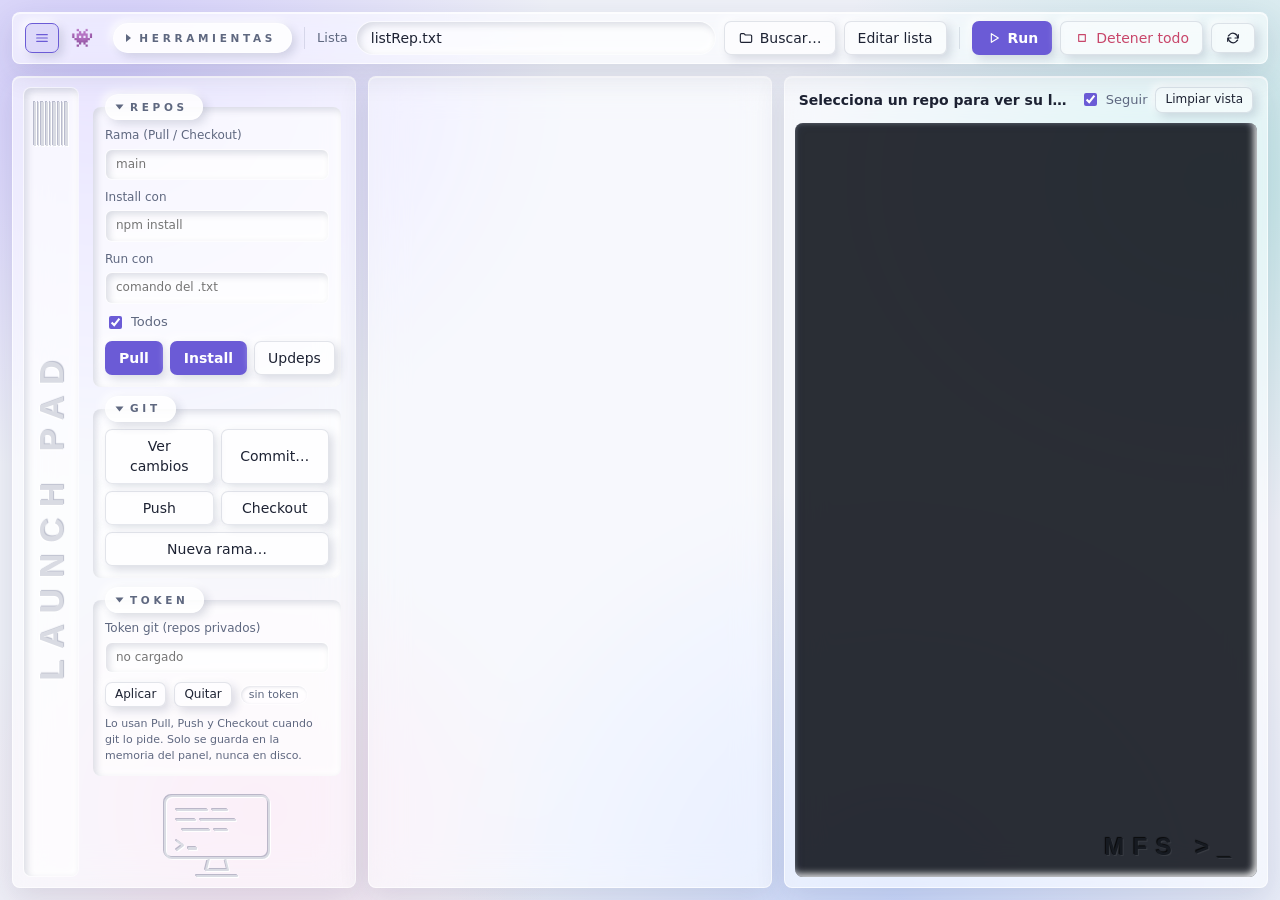
==== commit a09b35be: "feat:Modal de inactividad" ====
--- a/Manager_install/ui/index.html
+++ b/Manager_install/ui/index.html
@@ -14,6 +14,7 @@
 <link rel="stylesheet" href="css/dialogs.css">
 <link rel="stylesheet" href="css/curl.css">
 <link rel="stylesheet" href="css/sidebar.css">
+<link rel="stylesheet" href="css/idle.css">
 <script type="module" src="js/main.js"></script>
 </head>
 <body>
@@ -121,7 +122,25 @@
     </div>
     <div class="hsec-summary"></div>
   </section>
-  <footer class="sidebar-foot"><span class="badge" id="version" title="Versión de mfs (mfs version)"></span></footer>
+  <footer class="sidebar-foot">
+    <!-- Jornada (js/workday.js): la ilustración pasa de neón a apagada a medida que avanza la jornada.
+         Para usar otro dibujo, sustituye el <svg> por uno que use stroke="currentColor" (líneas) o fill="currentColor" (rellenos);
+         .workday-cursor es opcional (parpadea durante la jornada). -->
+    <div class="workday" id="workday">
+      <svg class="workday-art" viewBox="0 0 120 88" aria-hidden="true" fill="none" stroke="currentColor"
+           stroke-width="2" stroke-linecap="round" stroke-linejoin="round">
+        <rect x="8" y="4" width="104" height="62" rx="7"/>
+        <path d="M20 18h30M56 18h14M20 28h18M44 28h34M26 38h26M58 38h12"/>
+        <path d="M20 49l6 4.5-6 4.5"/>
+        <rect class="workday-cursor" x="31" y="55" width="9" height="3" rx="1" fill="currentColor" stroke="none"/>
+        <path d="M52 66l-3 12h22l-3-12M40 84h40"/>
+      </svg>
+      <div class="workday-bar" id="workdayBar" role="progressbar" aria-label="Avance de la jornada" aria-valuemin="0" aria-valuemax="100">
+        <span class="workday-fill"></span>
+      </div>
+      <div class="workday-text" id="workdayText"></div>
+    </div>
+  </footer>
   </div>
 </aside>
 
@@ -135,13 +154,44 @@
     <span class="mfs-info-time" id="infoTime"></span>
     <span class="muted" id="infoDate"></span>
   </div>
-  <div class="mfs-info-section">APARIENCIA</div>
-  <div class="accent-picker" id="accentPicker" role="radiogroup" aria-label="Color de acento (se guarda en este navegador)">
-    <button class="accent-swatch" data-accent="violeta" role="radio" style="--sw:#b4a7f5"><span class="sw-dot"></span><span class="sw-name">Violeta</span></button>
-    <button class="accent-swatch" data-accent="verde" role="radio" style="--sw:#3dff9e"><span class="sw-dot"></span><span class="sw-name">Verde neón</span></button>
-    <button class="accent-swatch" data-accent="cian" role="radio" style="--sw:#4de1ff"><span class="sw-dot"></span><span class="sw-name">Cian</span></button>
-    <button class="accent-swatch" data-accent="rosa" role="radio" style="--sw:#ff7ad1"><span class="sw-dot"></span><span class="sw-name">Rosa</span></button>
-    <button class="accent-swatch" data-accent="rojo" role="radio" style="--sw:#ff5a4e"><span class="sw-dot"></span><span class="sw-name">Rojo</span></button>
+  <!-- Preferencias de este navegador: color de acento e inactividad -->
+  <div class="mfs-info-prefs">
+    <div>
+      <div class="mfs-info-section">APARIENCIA</div>
+      <div class="accent-picker" id="accentPicker" role="radiogroup" aria-label="Color de acento (se guarda en este navegador)">
+        <button class="accent-swatch" data-accent="violeta" role="radio" title="Violeta" aria-label="Violeta" style="--sw:#b4a7f5"><span class="sw-dot"></span></button>
+        <button class="accent-swatch" data-accent="verde" role="radio" title="Verde neón" aria-label="Verde neón" style="--sw:#3dff9e"><span class="sw-dot"></span></button>
+        <button class="accent-swatch" data-accent="cian" role="radio" title="Cian" aria-label="Cian" style="--sw:#4de1ff"><span class="sw-dot"></span></button>
+        <button class="accent-swatch" data-accent="rosa" role="radio" title="Rosa" aria-label="Rosa" style="--sw:#ff7ad1"><span class="sw-dot"></span></button>
+        <button class="accent-swatch" data-accent="rojo" role="radio" title="Rojo" aria-label="Rojo" style="--sw:#ff5a4e"><span class="sw-dot"></span></button>
+      </div>
+    </div>
+    <div>
+      <div class="mfs-info-section">INACTIVIDAD</div>
+      <label class="idle-pref" title="Tiempo sin mover el ratón ni teclear antes de mostrar el aviso. Se guarda en este navegador.">
+        <select id="idleMinutes" aria-label="Aviso de inactividad">
+          <option value="0">Desactivado</option>
+          <option value="5">5 min</option>
+          <option value="15">15 min</option>
+          <option value="30">30 min</option>
+          <option value="60">60 min</option>
+          <option value="120">120 min</option>
+        </select>
+      </label>
+    </div>
+    <div class="mfs-info-wide">
+      <div class="mfs-info-section">JORNADA</div>
+      <div class="work-pref" title="La ilustración del pie del panel se apaga a medida que avanza la jornada. Se guarda en este navegador.">
+        <label>Inicio <input type="time" id="workStart" value="09:00"></label>
+        <label>Horas
+          <select id="workHours">
+            <option value="0">Desactivada</option>
+            <option value="4">4 h</option><option value="5">5 h</option><option value="6">6 h</option><option value="7">7 h</option>
+            <option value="8">8 h</option><option value="9">9 h</option><option value="10">10 h</option><option value="12">12 h</option>
+          </select>
+        </label>
+      </div>
+    </div>
   </div>
   <dl class="mfs-info-list" id="infoList"></dl>
   <div class="mfs-info-section">COMANDOS PARA GIT BASH</div>
@@ -348,6 +398,17 @@
   </div>
 </dialog>
 
+<!-- Aviso de inactividad (js/idle.js): se cierra al hacer clic fuera de la tarjeta o con Esc -->
+<div class="idle-overlay" id="idleOverlay" hidden>
+  <div class="idle-card" id="idleCard" role="dialog" aria-modal="true" aria-label="Aviso de inactividad" tabindex="-1">
+    <div class="idle-l1 engraved">ERROR</div>
+    <div class="idle-404 engraved">404</div>
+    <div class="idle-l2 engraved">HUMAN NOT FOUND</div>
+    <div class="idle-l3 engraved">SORRY!</div>
+    <p class="idle-hint">Haz clic fuera o pulsa Esc para volver</p>
+  </div>
+</div>
+
 <div class="toast" id="toast"></div>
 </body>
 </html>
--- a/Manager_install/ui/css/sidebar.css
+++ b/Manager_install/ui/css/sidebar.css
@@ -4,7 +4,39 @@
 .sidebar { flex: none; width: 344px; display: flex; padding: 0; overflow: hidden; }
 body.sidebar-closed .sidebar { display: none; }
 .sidebar-body { flex: 1; min-width: 0; overflow: auto; padding: 8px 14px 12px; display: flex; flex-direction: column; }
-.sidebar-foot { margin-top: auto; padding-top: 12px; } /* versión abajo a la izquierda: solo visible con el panel abierto */
+.sidebar-foot { margin-top: auto; padding-top: 16px; display: flex; flex-direction: column; gap: 12px; } /* jornada + versión, abajo */
+
+/* ── Jornada: ilustración que pasa de neón (--on: 1) a apagada/grabada (--on: 0) + línea de carga ── */
+.workday { --on: 1; --progress: 0; display: flex; flex-direction: column; align-items: center; gap: 7px; cursor: default; }
+.workday.is-before, .workday.is-after { --on: 0; }
+.workday-art {
+  width: 120px; height: auto; overflow: visible;
+  color: color-mix(in srgb, var(--accent) calc(var(--on) * 100%), var(--engrave-fill));
+  filter: drop-shadow(1px 1px 0 var(--engrave-light)) drop-shadow(-1px -1px 0 var(--engrave-dark))
+          drop-shadow(0 0 calc(var(--on) * 6px) color-mix(in srgb, var(--accent) calc(var(--on) * 100%), transparent));
+  transition: color 1s, filter 1s;
+}
+/* Hover: neón pleno temporal, como los demás textos grabados */
+.workday:hover .workday-art {
+  color: var(--accent);
+  filter: drop-shadow(0 0 3px var(--accent)) drop-shadow(0 0 10px var(--accent-soft));
+  transition-duration: .25s;
+}
+/* El cursor parpadea solo durante la jornada (o con la jornada desactivada) */
+.workday.is-during .workday-cursor, .workday.is-off .workday-cursor { animation: workday-blink 1.1s steps(1) infinite; }
+@keyframes workday-blink { 50% { opacity: 0; } }
+.workday-bar {
+  width: 100%; height: 6px; overflow: hidden;
+  border-radius: var(--radius-pill); background: var(--field-bg); box-shadow: var(--neu-in-sm);
+}
+.workday-fill {
+  display: block; height: 100%; width: calc(var(--progress) * 100%); border-radius: inherit;
+  background: color-mix(in srgb, var(--accent) calc(var(--on) * 100%), var(--engrave-fill));
+  box-shadow: 0 0 calc(var(--on) * 8px) color-mix(in srgb, var(--accent) calc(var(--on) * 100%), transparent);
+  transition: width 1s, background-color 1s, box-shadow 1s;
+}
+.workday-text { font-size: 10.5px; color: var(--muted); letter-spacing: .04em; text-align: center; }
+.workday.is-off .workday-bar, .workday.is-off .workday-text { display: none; }
 
 /* ── Franja: una cavidad dentro del panel ── */
 .sidebar-rail {
@@ -34,7 +66,12 @@
   -webkit-mask-image: repeating-linear-gradient(90deg, #000 0 2px, transparent 2px 4px, #000 4px 5px, transparent 5px 7px, #000 7px 10px, transparent 10px 12px);
   mask-image: repeating-linear-gradient(90deg, #000 0 2px, transparent 2px 4px, #000 4px 5px, transparent 5px 7px, #000 7px 10px, transparent 10px 12px);
 }
-.rail-digits { position: relative; font: 700 10px/1 ui-monospace, Consolas, monospace; letter-spacing: .3em; padding-left: .3em; }
+/* Versión bajo el código de barras: grabada pero legible (color atenuado en lugar del relleno casi invisible) */
+.rail-digits {
+  position: relative; font: 700 11px/1 ui-monospace, Consolas, monospace; letter-spacing: .08em; white-space: nowrap;
+  color: var(--muted); transition: color .25s, text-shadow .25s;
+}
+.sidebar-rail:hover .rail-digits, .sidebar-rail:focus-visible .rail-digits { color: var(--accent); text-shadow: 0 0 6px var(--accent-soft); }
 
 /* LAUNCH PAD: vertical, leído de abajo arriba, grabado como el "M F S" */
 .rail-title {
@@ -121,25 +158,28 @@
     text-shadow: 1px 1px 1px var(--engrave-light), -1px -1px 1px var(--engrave-dark); }
 }
 
-/* ── Apariencia (en la tarjeta de información): selector de color de acento ── */
+/* ── Preferencias (tarjeta de información): Apariencia + Inactividad en una fila ── */
+.mfs-info-prefs { display: grid; grid-template-columns: 1fr auto; gap: 14px; align-items: end; margin-bottom: 14px; }
+.mfs-info-prefs .mfs-info-section { margin-top: 0; }
 .accent-picker {
-  display: grid; grid-template-columns: repeat(5, 1fr); gap: 4px; padding: 8px 6px;
+  display: flex; align-items: center; gap: 8px; padding: 8px 10px; height: 40px;
   border-radius: var(--radius); background: var(--field-bg); box-shadow: var(--neu-in);
 }
-.accent-swatch {
-  display: flex; flex-direction: column; align-items: center; gap: 6px; padding: 6px 2px;
-  border: 1px solid transparent; border-radius: var(--radius-sm); background: transparent; box-shadow: none; color: var(--muted);
-}
-.accent-swatch:hover { background: transparent; border-color: transparent; color: var(--text); }
-.accent-swatch:active:not(:disabled) { box-shadow: none; }
-.sw-dot { width: 22px; height: 22px; border-radius: 50%; background: var(--sw); border: 2px solid transparent; box-shadow: var(--neu-out); transition: box-shadow .15s, border-color .15s; }
-.sw-name { font-size: 10px; line-height: 1.1; text-align: center; }
+.accent-swatch { display: grid; place-items: center; padding: 2px; border: 0; border-radius: 50%; background: transparent; box-shadow: none; }
+.accent-swatch:hover, .accent-swatch:active:not(:disabled) { background: transparent; box-shadow: none; transform: none; }
+.sw-dot { width: 18px; height: 18px; border-radius: 50%; background: var(--sw); border: 2px solid transparent; box-shadow: var(--neu-out); transition: box-shadow .15s, border-color .15s; }
 .accent-swatch:hover .sw-dot { box-shadow: 0 0 8px var(--sw); }
-.accent-swatch[aria-checked="true"] { color: var(--text); }
 .accent-swatch[aria-checked="true"] .sw-dot { border-color: var(--text); box-shadow: 0 0 12px var(--sw); }
+.idle-pref select { height: 40px; padding: 0 10px; border-radius: var(--radius); }
+.mfs-info-wide { grid-column: 1 / -1; }
+.work-pref { display: flex; gap: 14px; align-items: center; flex-wrap: wrap; font-size: 12px; color: var(--muted); }
+.work-pref label { display: flex; align-items: center; gap: 8px; }
+.work-pref input, .work-pref select { height: 36px; padding: 0 10px; border-radius: var(--radius); width: auto; }
 
 @media (prefers-reduced-motion: reduce) {
   .rail-title, .rail-barcode, .rail-barcode::before { transition: none; }
   .mfs-info:popover-open { animation: none; }
   .mfs-info, .mfs-info-time, .mfs-info-section { transition: none; }
+  .workday-art, .workday-fill { transition: none; }
+  .workday .workday-cursor { animation: none !important; }
 }
--- a/Manager_install/ui/css/idle.css
+++ b/Manager_install/ui/css/idle.css
@@ -0,0 +1,43 @@
+/* Aviso de inactividad ("404 · HUMAN NOT FOUND"): letras grabadas con neón en los bordes al pasar el ratón.
+   Se cierra al hacer clic fuera de la tarjeta o con Esc (js/idle.js). */
+.idle-overlay {
+  position: fixed; inset: 0; z-index: 50; display: grid; place-items: center; padding: 16px;
+  background: color-mix(in srgb, var(--accent) 8%, rgba(5, 8, 14, .55));
+  -webkit-backdrop-filter: blur(6px); backdrop-filter: blur(6px);
+  animation: idle-fade .35s ease-out;
+}
+.idle-card {
+  max-width: 94vw; padding: 34px 56px 22px; text-align: center; outline: none;
+  color: var(--text); background-color: color-mix(in srgb, var(--accent) 6%, var(--glass-bg-strong));
+  border: 1px solid color-mix(in srgb, var(--accent) 65%, transparent); border-radius: calc(var(--radius) + 6px);
+  box-shadow: 0 0 0 1px var(--accent-soft), 0 0 40px var(--accent-soft), 0 24px 60px rgba(0, 0, 0, .5), inset 0 1px 0 var(--glass-highlight);
+  -webkit-backdrop-filter: blur(24px) saturate(150%); backdrop-filter: blur(24px) saturate(150%);
+  animation: idle-in .35s ease-out;
+}
+.idle-card > .engraved {
+  font-family: var(--font-display); font-weight: 800; text-transform: uppercase; font-style: italic;
+  -webkit-text-stroke: 1px transparent; transition: text-shadow .25s, -webkit-text-stroke-color .25s;
+  cursor: default; user-select: none;
+}
+.idle-l1 { font-size: 34px; line-height: 1; letter-spacing: .12em; }
+.idle-404 { font-size: 150px; line-height: .9; letter-spacing: .02em; margin: 8px 0 6px; }
+.idle-l2 { font-size: 34px; line-height: 1.1; letter-spacing: .06em; }
+.idle-l3 { font-size: 18px; line-height: 1.2; letter-spacing: .12em; margin-top: 2px; }
+/* Neón en los bordes de cada línea */
+.idle-card > .engraved:hover {
+  -webkit-text-stroke-color: var(--accent);
+  text-shadow: 0 0 3px var(--accent), 0 0 10px var(--accent), 0 0 24px var(--accent-soft), 0 0 40px var(--accent-soft);
+}
+.idle-hint { margin: 18px 0 0; font-size: 11px; color: var(--muted); }
+
+@keyframes idle-fade { from { opacity: 0; } }
+@keyframes idle-in { from { opacity: 0; transform: translateY(10px) scale(.97); } }
+@media (max-width: 600px) {
+  .idle-card { padding: 26px 24px 18px; }
+  .idle-404 { font-size: 100px; }
+  .idle-l1, .idle-l2 { font-size: 24px; }
+}
+@media (prefers-reduced-motion: reduce) {
+  .idle-overlay, .idle-card { animation: none; }
+  .idle-card > .engraved { transition: none; }
+}
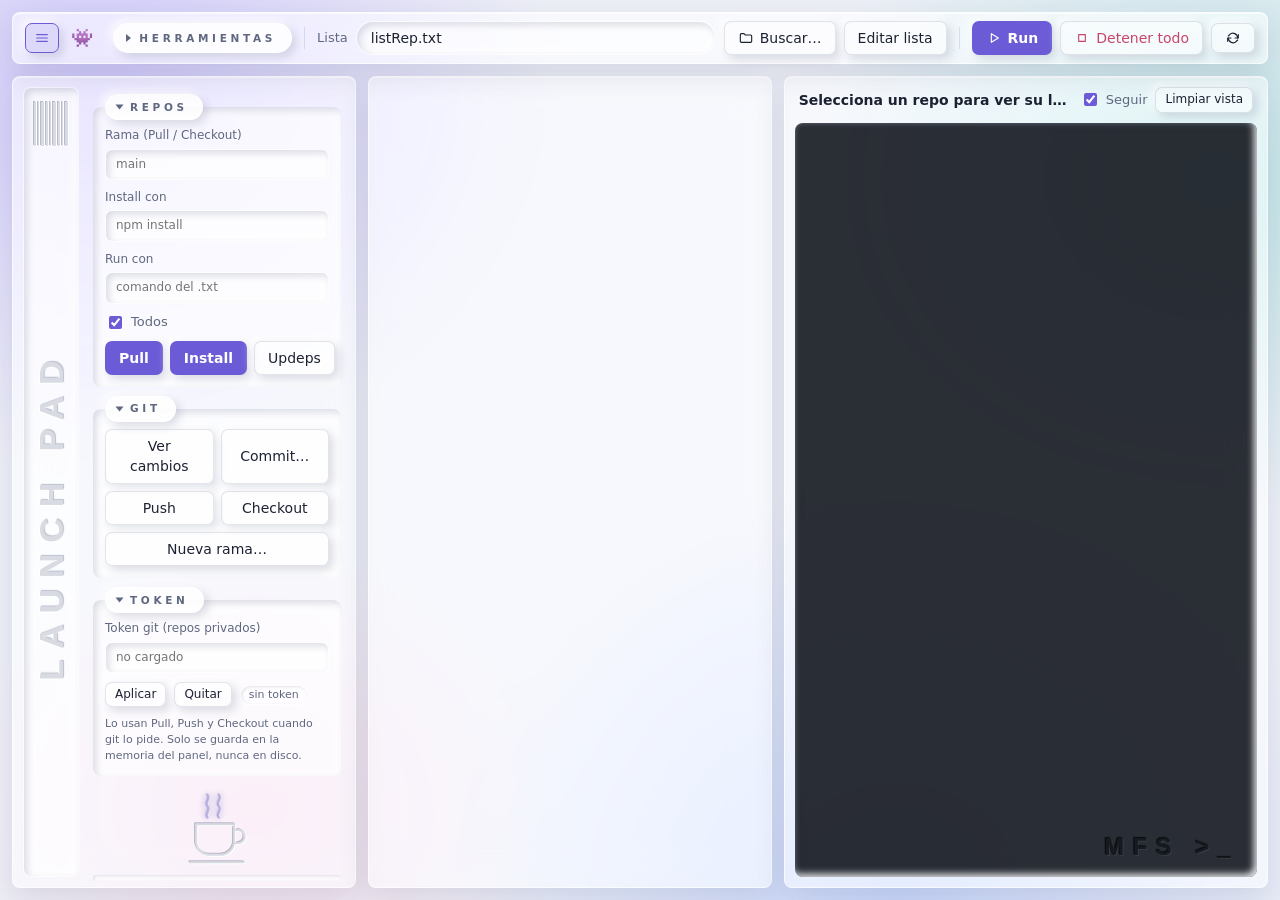
==== commit 11415bd4: "feat:Animaciones , configuracion jornada solo cambios esteticos no se agregan nuevas funcionalidades" ====
--- a/Manager_install/ui/index.html
+++ b/Manager_install/ui/index.html
@@ -125,15 +125,24 @@
   <footer class="sidebar-foot">
     <!-- Jornada (js/workday.js): la ilustración pasa de neón a apagada a medida que avanza la jornada.
          Para usar otro dibujo, sustituye el <svg> por uno que use stroke="currentColor" (líneas) o fill="currentColor" (rellenos);
-         .workday-cursor es opcional (parpadea durante la jornada). -->
+         .workday-cursor es opcional (parpadea durante la jornada).
+         Fuera de la jornada (antes, después o desactivada) se muestra la taza de café (la misma del aviso de inactividad). -->
     <div class="workday" id="workday">
-      <svg class="workday-art" viewBox="0 0 120 88" aria-hidden="true" fill="none" stroke="currentColor"
+      <svg class="workday-art workday-monitor" viewBox="0 0 120 88" aria-hidden="true" fill="none" stroke="currentColor"
            stroke-width="2" stroke-linecap="round" stroke-linejoin="round">
         <rect x="8" y="4" width="104" height="62" rx="7"/>
         <path d="M20 18h30M56 18h14M20 28h18M44 28h34M26 38h26M58 38h12"/>
         <path d="M20 49l6 4.5-6 4.5"/>
         <rect class="workday-cursor" x="31" y="55" width="9" height="3" rx="1" fill="currentColor" stroke="none"/>
         <path d="M52 66l-3 12h22l-3-12M40 84h40"/>
+      </svg>
+      <svg class="workday-art workday-cup" viewBox="0 0 80 80" aria-hidden="true" fill="none" stroke="currentColor"
+           stroke-width="2.2" stroke-linecap="round" stroke-linejoin="round">
+        <path class="idle-steam" d="M30 27c-4-4 4-8 0-12s4-8 0-12"/>
+        <path class="idle-steam s2" d="M42 27c-4-4 4-8 0-12s4-8 0-12"/>
+        <path d="M18 34h40v18a14 14 0 0 1-14 14h-12a14 14 0 0 1-14-14z"/>
+        <path d="M58 40h4a7 7 0 0 1 0 14h-4"/>
+        <path d="M12 74h56"/>
       </svg>
       <div class="workday-bar" id="workdayBar" role="progressbar" aria-label="Avance de la jornada" aria-valuemin="0" aria-valuemax="100">
         <span class="workday-fill"></span>
@@ -401,10 +410,21 @@
 <!-- Aviso de inactividad (js/idle.js): se cierra al hacer clic fuera de la tarjeta o con Esc -->
 <div class="idle-overlay" id="idleOverlay" hidden>
   <div class="idle-card" id="idleCard" role="dialog" aria-modal="true" aria-label="Aviso de inactividad" tabindex="-1">
-    <div class="idle-l1 engraved">ERROR</div>
-    <div class="idle-404 engraved">404</div>
-    <div class="idle-l2 engraved">HUMAN NOT FOUND</div>
-    <div class="idle-l3 engraved">SORRY!</div>
+    <!-- Taza de café: grabada en reposo, neón al pasar el ratón; el vapor (.idle-steam) se anima.
+         Se puede cambiar por otro SVG con stroke/fill="currentColor". -->
+    <svg class="idle-art" viewBox="0 0 80 80" aria-hidden="true" fill="none" stroke="currentColor"
+         stroke-width="2.2" stroke-linecap="round" stroke-linejoin="round">
+      <path class="idle-steam" d="M30 27c-4-4 4-8 0-12s4-8 0-12"/>
+      <path class="idle-steam s2" d="M42 27c-4-4 4-8 0-12s4-8 0-12"/>
+      <path d="M18 34h40v18a14 14 0 0 1-14 14h-12a14 14 0 0 1-14-14z"/>
+      <path d="M58 40h4a7 7 0 0 1 0 14h-4"/>
+      <path d="M12 74h56"/>
+    </svg>
+    <!-- El texto lo rellena js/idle.js con uno de IDLE_MESSAGES (rota en cada aparición) -->
+    <div class="idle-l1 engraved" id="idleL1">ERROR</div>
+    <div class="idle-big engraved" id="idleBig">404</div>
+    <div class="idle-l2 engraved" id="idleL2">HUMAN NOT FOUND</div>
+    <div class="idle-l3 engraved" id="idleL3">SORRY!</div>
     <p class="idle-hint">Haz clic fuera o pulsa Esc para volver</p>
   </div>
 </div>
--- a/Manager_install/ui/css/sidebar.css
+++ b/Manager_install/ui/css/sidebar.css
@@ -37,6 +37,11 @@
 }
 .workday-text { font-size: 10.5px; color: var(--muted); letter-spacing: .04em; text-align: center; }
 .workday.is-off .workday-bar, .workday.is-off .workday-text { display: none; }
+/* Taza = descanso: el monitor solo durante la jornada; antes de empezar, al terminar o con la jornada desactivada
+   se muestra la taza de café (la del aviso de inactividad, con su vapor animado de idle.css) */
+.workday-cup { display: none; width: 76px; }
+.workday:not(.is-during) .workday-monitor { display: none; }
+.workday:not(.is-during) .workday-cup { display: block; }
 
 /* ── Franja: una cavidad dentro del panel ── */
 .sidebar-rail {
--- a/Manager_install/ui/css/idle.css
+++ b/Manager_install/ui/css/idle.css
@@ -1,4 +1,4 @@
-/* Aviso de inactividad ("404 · HUMAN NOT FOUND"): letras grabadas con neón en los bordes al pasar el ratón.
+/* Aviso de inactividad (taza de café + mensaje rotativo): letras grabadas con neón en los bordes al pasar el ratón.
    Se cierra al hacer clic fuera de la tarjeta o con Esc (js/idle.js). */
 .idle-overlay {
   position: fixed; inset: 0; z-index: 50; display: grid; place-items: center; padding: 16px;
@@ -20,9 +20,32 @@
   cursor: default; user-select: none;
 }
 .idle-l1 { font-size: 34px; line-height: 1; letter-spacing: .12em; }
-.idle-404 { font-size: 150px; line-height: .9; letter-spacing: .02em; margin: 8px 0 6px; }
+.idle-card > .idle-big { font-size: 150px; line-height: .9; letter-spacing: .02em; margin: 8px 0 6px; text-transform: none; } /* respeta "Zzz" */
 .idle-l2 { font-size: 34px; line-height: 1.1; letter-spacing: .06em; }
 .idle-l3 { font-size: 18px; line-height: 1.2; letter-spacing: .12em; margin-top: 2px; }
+/* Las líneas largas de algunos mensajes hacen salto en lugar de desbordar */
+.idle-l1, .idle-l2, .idle-l3 { max-width: min(560px, 90vw); margin-inline: auto; text-wrap: balance; }
+
+/* Taza de café: grabada en reposo, neón al pasar el ratón; el vapor siempre vivo en el color del tema */
+.idle-art {
+  display: block; width: 76px; height: auto; margin: 0 auto 6px; overflow: visible;
+  color: var(--engrave-fill);
+  filter: drop-shadow(1px 1px 0 var(--engrave-light)) drop-shadow(-1px -1px 0 var(--engrave-dark));
+  transition: color .25s, filter .25s;
+}
+.idle-art:hover { color: var(--accent); filter: drop-shadow(0 0 3px var(--accent)) drop-shadow(0 0 10px var(--accent-soft)); }
+.idle-steam {
+  stroke: var(--accent); stroke-width: 2.4; opacity: .35;
+  filter: drop-shadow(0 0 4px var(--accent));
+  transform-box: fill-box; transform-origin: 50% 100%;
+  animation: idle-steam 2.8s ease-in-out infinite;
+}
+.idle-steam.s2 { animation-delay: 1.4s; }
+/* El vapor sube un poco, se intensifica y se desvanece, alternando los dos hilos */
+@keyframes idle-steam {
+  0%, 100% { opacity: .25; transform: translateY(3px) scaleY(.9); }
+  50% { opacity: 1; transform: translateY(-3px) scaleY(1.05); }
+}
 /* Neón en los bordes de cada línea */
 .idle-card > .engraved:hover {
   -webkit-text-stroke-color: var(--accent);
@@ -34,10 +57,11 @@
 @keyframes idle-in { from { opacity: 0; transform: translateY(10px) scale(.97); } }
 @media (max-width: 600px) {
   .idle-card { padding: 26px 24px 18px; }
-  .idle-404 { font-size: 100px; }
+  .idle-card > .idle-big { font-size: 100px; }
   .idle-l1, .idle-l2 { font-size: 24px; }
 }
 @media (prefers-reduced-motion: reduce) {
   .idle-overlay, .idle-card { animation: none; }
-  .idle-card > .engraved { transition: none; }
+  .idle-card > .engraved, .idle-art { transition: none; }
+  .idle-steam { animation: none; opacity: .8; } /* vapor quieto y visible */
 }
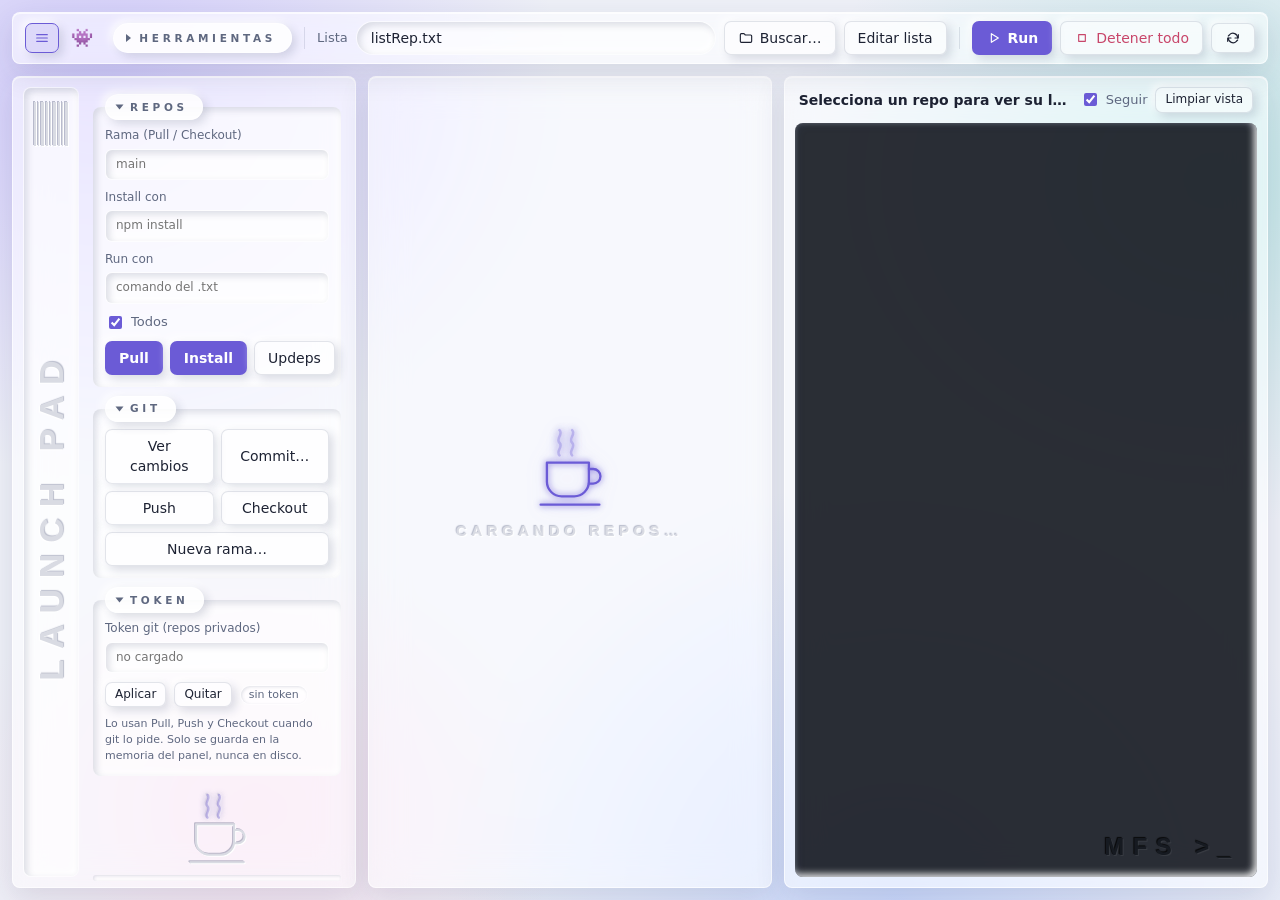
==== commit 6a753524: "feat(ui): detección de "listo" sin empaquetador, loader con taza y tema Blanco (v8.13.0) - Run: los " ====
--- a/Manager_install/ui/index.html
+++ b/Manager_install/ui/index.html
@@ -173,6 +173,7 @@
         <button class="accent-swatch" data-accent="cian" role="radio" title="Cian" aria-label="Cian" style="--sw:#4de1ff"><span class="sw-dot"></span></button>
         <button class="accent-swatch" data-accent="rosa" role="radio" title="Rosa" aria-label="Rosa" style="--sw:#ff7ad1"><span class="sw-dot"></span></button>
         <button class="accent-swatch" data-accent="rojo" role="radio" title="Rojo" aria-label="Rojo" style="--sw:#ff5a4e"><span class="sw-dot"></span></button>
+        <button class="accent-swatch" data-accent="blanco" role="radio" title="Blanco (grafito en tema claro)" aria-label="Blanco" style="--sw:#f2f4f8"><span class="sw-dot"></span></button>
       </div>
     </div>
     <div>
--- a/Manager_install/ui/css/tokens.css
+++ b/Manager_install/ui/css/tokens.css
@@ -126,7 +126,16 @@
   --accent: #ff5a4e; --accent-strong: #ff3b2f; --accent-text: #1a0503; --accent-soft: rgba(255, 90, 78, .15);
   --bg-blob-1: rgba(210, 60, 45, .30);
 }
+/* Blanco: líneas monocromas. En tema claro el blanco no se vería, así que pasa a grafito */
+:root[data-accent="blanco"] {
+  --accent: #f2f4f8; --accent-strong: #ffffff; --accent-text: #0d1017; --accent-soft: rgba(255, 255, 255, .14);
+  --bg-blob-1: rgba(120, 130, 150, .26);
+}
 @media (prefers-color-scheme: light) {
+  :root[data-accent="blanco"] {
+    --accent: #2a2f3a; --accent-strong: #161a22; --accent-text: #fff; --accent-soft: rgba(42, 47, 58, .12);
+    --bg-blob-1: rgba(150, 160, 180, .30);
+  }
   :root[data-accent="rojo"] {
     --accent: #d6372b; --accent-strong: #b82c22; --accent-text: #fff; --accent-soft: rgba(214, 55, 43, .12);
     --bg-blob-1: rgba(255, 140, 120, .30);
--- a/Manager_install/ui/css/components.css
+++ b/Manager_install/ui/css/components.css
@@ -121,6 +121,10 @@
 .empty-state > .icon { width: 28px; height: 28px; flex-basis: 28px; opacity: .8; }
 .empty-state strong { color: var(--text); font-size: 13px; font-weight: 600; }
 .empty-detail { max-width: 420px; font-size: 12px; }
+/* Loader del panel de repos: taza de café en neón con el vapor animado (.idle-steam, idle.css) */
+.repos-loading { flex: 1; display: flex; flex-direction: column; align-items: center; justify-content: center; gap: 12px; min-height: 220px; }
+.loader-cup { width: 84px; height: auto; overflow: visible; color: var(--accent); filter: drop-shadow(0 0 3px var(--accent)) drop-shadow(0 0 10px var(--accent-soft)); }
+.loader-text { font: 800 15px/1 var(--font-display); letter-spacing: .3em; text-transform: uppercase; }
 .list > .empty-state { background: var(--field-bg); border-radius: var(--radius); box-shadow: var(--neu-in); }
 
 /* ── Toast ── */
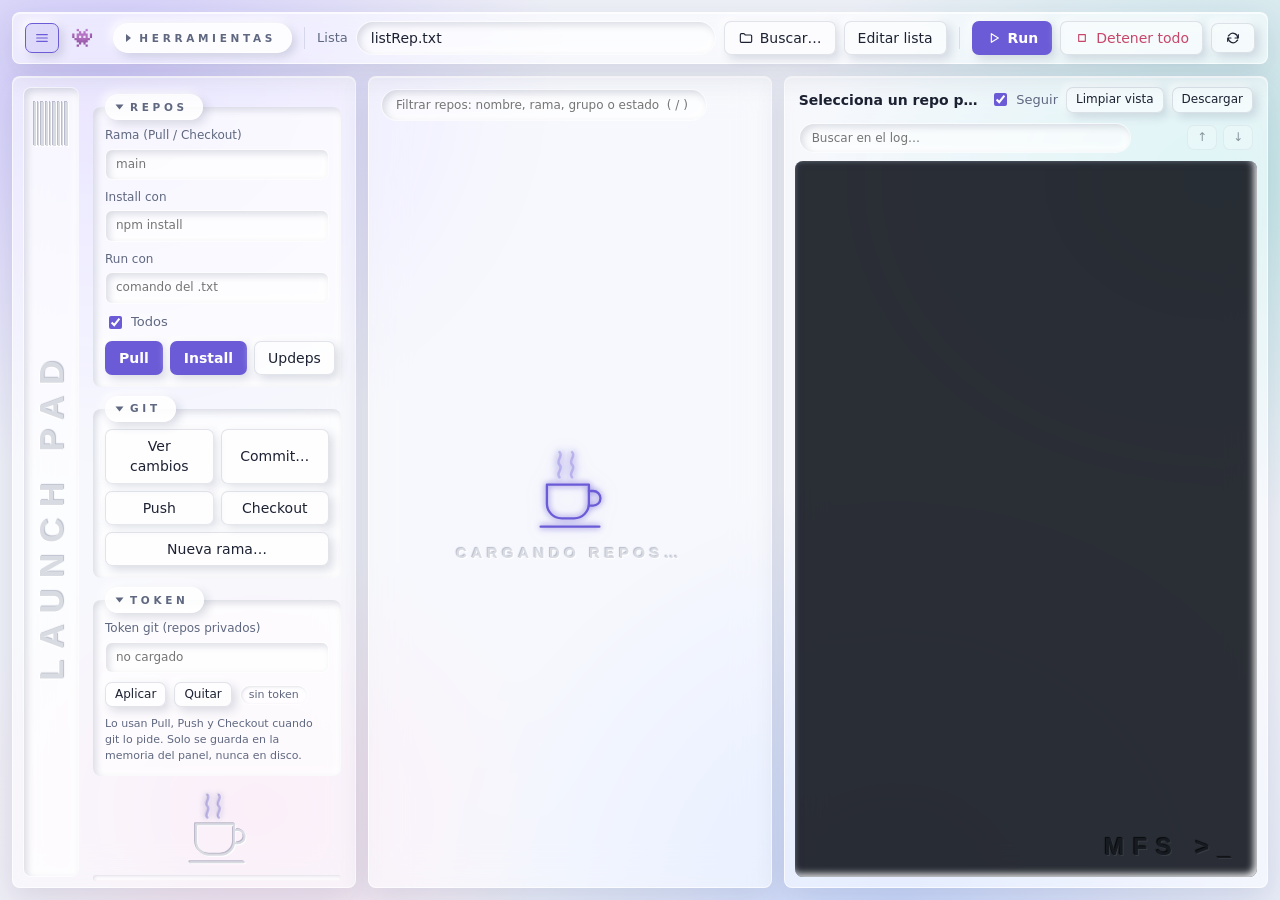
==== commit 7a32a0cb: "feat(ui): búsqueda en el log, avisos, health check, filtro de repos y paleta Ctrl+K (v8.14.0) - Log " ====
--- a/Manager_install/ui/index.html
+++ b/Manager_install/ui/index.html
@@ -202,6 +202,12 @@
         </label>
       </div>
     </div>
+    <div class="mfs-info-wide">
+      <div class="mfs-info-section">AVISOS</div>
+      <label class="work-pref notify-pref" title="Con la pestaña del panel en segundo plano: notificación del sistema y contador en el título cuando un repo termina, falla o queda listo.">
+        <input type="checkbox" id="notifyToggle"> Avisar cuando un repo termine, falle o esté listo (con el panel en segundo plano)
+      </label>
+    </div>
   </div>
   <dl class="mfs-info-list" id="infoList"></dl>
   <div class="mfs-info-section">COMANDOS PARA GIT BASH</div>
@@ -209,17 +215,32 @@
 </div>
 
 <main>
-  <section class="list glass" id="repos"></section>
+  <!-- Panel de repos: filtro (atajo "/") + lista. El filtro queda fuera de #repos para que render() no lo borre -->
+  <div class="list-panel glass">
+    <div class="list-filter" role="search">
+      <input type="text" id="repoFilter" placeholder="Filtrar repos: nombre, rama, grupo o estado  ( / )   ·   Ctrl+K comandos" spellcheck="false" autocomplete="off" aria-label="Filtrar repos">
+      <span class="log-count" id="repoFilterCount" aria-live="polite"></span>
+    </div>
+    <section class="list" id="repos"></section>
+  </div>
   <section class="logpane glass">
     <div class="head">
       <strong id="logTitle">Selecciona un repo para ver su log</strong>
       <label class="field" title="Desplaza el log automáticamente a la última línea. Desmárcalo para leer líneas anteriores sin que la vista se mueva."><input type="checkbox" id="follow" checked> Seguir</label>
       <button class="sm" id="clearLog">Limpiar vista</button>
+      <button class="sm" id="logDownload" title="Descargar el log de este repo como .txt">Descargar</button>
+    </div>
+    <!-- Buscar en el log (Ctrl+F con el foco en el panel): Enter / Shift+Enter para moverse entre coincidencias -->
+    <div class="log-search" role="search">
+      <input type="text" id="logSearch" placeholder="Buscar en el log…" spellcheck="false" autocomplete="off" aria-label="Buscar en el log">
+      <span class="log-count" id="logCount" aria-live="polite"></span>
+      <button class="sm" id="logPrev" title="Anterior (Shift+Enter)" aria-label="Coincidencia anterior" disabled>↑</button>
+      <button class="sm" id="logNext" title="Siguiente (Enter)" aria-label="Coincidencia siguiente" disabled>↓</button>
     </div>
     <!-- "M F S" grabado detrás de la consola: fijo (no se desplaza con el log) y sin capturar clics -->
     <div class="log-wrap">
       <span class="log-mark" aria-hidden="true">MFS >_</span>
-      <pre class="log" id="log"></pre>
+      <pre class="log" id="log" tabindex="0"></pre>
     </div>
   </section>
 </main>
@@ -406,6 +427,12 @@
   <div class="row dlg-foot">
     <button id="curlClose">Cerrar</button>
   </div>
+</dialog>
+
+<!-- Paleta de comandos (Ctrl+K, js/palette.js) -->
+<dialog id="cmdPalette" class="cmd-palette" aria-label="Paleta de comandos">
+  <input type="text" id="cmdInput" placeholder="Escribe un comando…  (↑ ↓ para elegir, Enter para ejecutar, Esc para cerrar)" spellcheck="false" autocomplete="off" aria-label="Buscar comando">
+  <ul class="cmd-list" id="cmdList" role="listbox"></ul>
 </dialog>
 
 <!-- Aviso de inactividad (js/idle.js): se cierra al hacer clic fuera de la tarjeta o con Esc -->
--- a/Manager_install/ui/css/components.css
+++ b/Manager_install/ui/css/components.css
@@ -32,7 +32,10 @@
 
 /* ── Lista de repos ── */
 /* La lista es un panel de vidrio; dentro, cada repo es una tarjeta hundida */
-.list { overflow: auto; display: flex; flex-direction: column; gap: 12px; padding: 12px; }
+.list-panel { display: flex; flex-direction: column; min-height: 0; overflow: hidden; }
+.list-filter { display: flex; align-items: center; gap: 8px; padding: 12px 12px 0; }
+.list-filter input { flex: 1; width: auto; min-width: 0; height: 32px; padding: 0 14px; border-radius: var(--radius-pill); font-size: 12px; }
+.list { flex: 1; min-height: 0; overflow: auto; display: flex; flex-direction: column; gap: 12px; padding: 12px; }
 .card {
   position: relative; flex: none; padding: 11px 12px 11px 16px; cursor: pointer;
   background: var(--field-bg); border: 1px solid transparent; border-radius: var(--radius);
@@ -93,9 +96,28 @@
 .status.failed { color: var(--err); } .status.failed .dot { background: var(--err); }
 @keyframes pulse { 50% { opacity: .3; } }
 
+/* Health check: píldora pequeña con punto verde (up), rojo (down) o gris (comprobando) */
+.health { display: inline-flex; align-items: center; gap: 5px; padding: 1px 8px 1px 6px; border-radius: var(--radius-pill); font-size: 11px; color: var(--muted); background: var(--field-bg); box-shadow: var(--neu-in-sm); }
+.health-dot { width: 7px; height: 7px; border-radius: 50%; background: var(--muted); }
+.health.up { color: var(--ok); } .health.up .health-dot { background: var(--ok); box-shadow: 0 0 6px var(--ok); }
+.health.down { color: var(--err); } .health.down .health-dot { background: var(--err); box-shadow: 0 0 6px var(--err); animation: pulse 1.2s infinite; }
+.health.pending .health-dot { animation: pulse 1.2s infinite; }
+
 /* ── Log ── */
 .logpane { display: flex; flex-direction: column; min-height: 300px; overflow: hidden; }
 .logpane .head { padding: 10px 14px; display: flex; gap: 8px; align-items: center; }
+/* Buscar en el log */
+.log-search { display: flex; align-items: center; gap: 6px; padding: 0 14px 8px; }
+.log-search input { flex: 1; width: auto; min-width: 0; height: 30px; padding: 0 12px; border-radius: var(--radius-pill); font-size: 12px; }
+.log-search input.no-match { border-color: var(--err); }
+.log-count { min-width: 44px; font-size: 11px; color: var(--muted); text-align: right; font-variant-numeric: tabular-nums; }
+::highlight(log-search) { background-color: color-mix(in srgb, var(--accent) 40%, transparent); color: #fff; }
+::highlight(log-search-current) { background-color: var(--warn); color: #111; }
+/* Líneas del log: ERROR/WARN en color; la nota de "log guardado" atenuada */
+pre.log .ln.err { color: var(--err); }
+pre.log .ln.warn { color: var(--warn); }
+pre.log .ln.note { color: var(--muted); }
+pre.log:focus-visible { outline: 2px solid var(--accent-soft); outline-offset: -2px; }
 .logpane .head strong { flex: 1; overflow: hidden; text-overflow: ellipsis; white-space: nowrap; }
 pre.log, div.log {
   position: relative; margin: 0; overflow: auto; padding: 12px;
@@ -150,6 +172,6 @@
 @keyframes matrix-fall { from { transform: translateY(-4px); opacity: .45; } to { transform: translateY(4px); opacity: 1; } }
 
 @media (prefers-reduced-motion: reduce) {
-  .status.running .dot, .status.stopping .dot, .status.compiling .dot, .matrix-column, #brand:hover .brand-icon { animation: none; }
+  .status.running .dot, .status.stopping .dot, .status.compiling .dot, .matrix-column, #brand:hover .brand-icon, .health-dot { animation: none !important; }
   .toast, .card, button { transition: none; }
 }
--- a/Manager_install/ui/css/dialogs.css
+++ b/Manager_install/ui/css/dialogs.css
@@ -19,6 +19,16 @@
 
 /* Áreas de contenido dentro de los diálogos: hundidas (el diálogo es el vidrio en relieve) */
 #commitRepos, #psList, #helpText, .fslist, .branch-preview { border: 1px solid transparent; box-shadow: var(--neu-in); }
+
+/* Paleta de comandos (Ctrl+K): arriba, como en los editores */
+.cmd-palette { width: min(620px, 94vw); margin-top: 12vh; padding: 10px; border-color: color-mix(in srgb, var(--accent) 55%, transparent); }
+.cmd-palette #cmdInput { width: 100%; height: 42px; padding: 0 14px; font-size: 14px; border-radius: var(--radius); }
+.cmd-list { list-style: none; margin: 8px 0 0; padding: 4px; max-height: 50vh; overflow: auto; border-radius: var(--radius); background: var(--field-bg); box-shadow: var(--neu-in); }
+.cmd-item { display: flex; align-items: center; gap: 10px; padding: 8px 12px; border-radius: var(--radius-sm); cursor: pointer; }
+.cmd-item.active { background: var(--accent-soft); color: var(--accent); box-shadow: var(--neu-in-sm); }
+.cmd-label { flex: 1; overflow: hidden; text-overflow: ellipsis; white-space: nowrap; }
+.cmd-hint { font-size: 11px; color: var(--muted); letter-spacing: .08em; text-transform: uppercase; }
+.cmd-empty { padding: 12px; color: var(--muted); font-size: 12px; text-align: center; }
 
 /* Commit */
 #commitMsg { height: 90px; }
--- a/Manager_install/ui/css/sidebar.css
+++ b/Manager_install/ui/css/sidebar.css
@@ -180,6 +180,9 @@
 .work-pref { display: flex; gap: 14px; align-items: center; flex-wrap: wrap; font-size: 12px; color: var(--muted); }
 .work-pref label { display: flex; align-items: center; gap: 8px; }
 .work-pref input, .work-pref select { height: 36px; padding: 0 10px; border-radius: var(--radius); width: auto; }
+/* Avisos: casilla y texto en la misma línea */
+.work-pref.notify-pref { flex-wrap: nowrap; gap: 10px; align-items: flex-start; line-height: 1.4; cursor: pointer; }
+.work-pref.notify-pref input { height: auto; flex: none; margin-top: 2px; }
 
 @media (prefers-reduced-motion: reduce) {
   .rail-title, .rail-barcode, .rail-barcode::before { transition: none; }
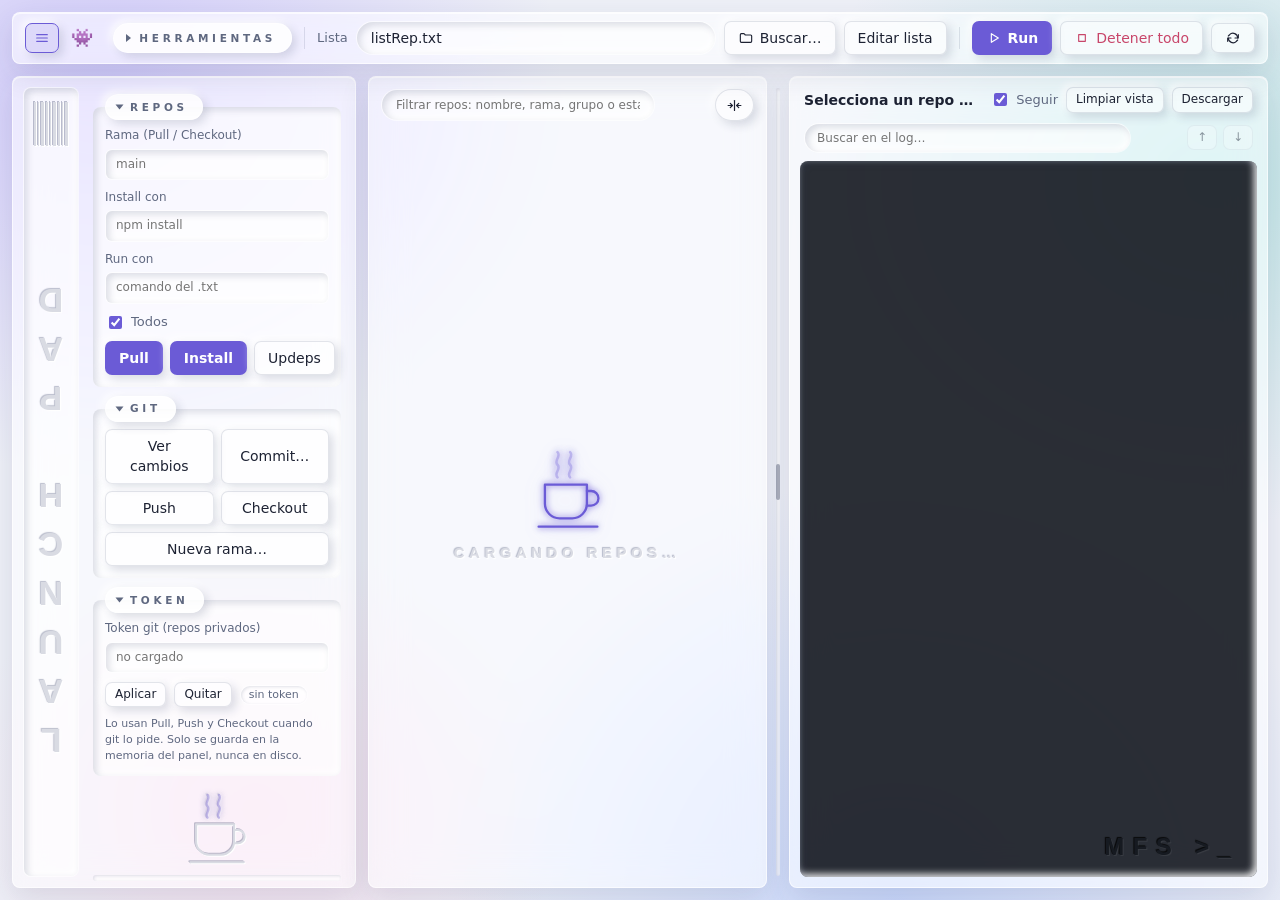
==== commit bd77d216: "feat(ui): VS Code/carpeta, atajos, divisor, tiempos, resumen, vista compacta y favicon del tema (v8." ====
--- a/Manager_install/ui/index.html
+++ b/Manager_install/ui/index.html
@@ -4,8 +4,8 @@
 <meta charset="utf-8">
 <meta name="viewport" content="width=device-width, initial-scale=1">
 <meta name="color-scheme" content="dark light">
-<title>mfs · Panel de Repos</title>
-<link rel="icon" href="data:,">
+<title>Launch Pad</title>
+<link rel="icon" href="data:,"><!-- marcador vacío (evita el 404 de /favicon.ico); js/favicon.js pone el icono -->
 <script src="js/theme-boot.js"></script>
 <link rel="stylesheet" href="css/tokens.css">
 <link rel="stylesheet" href="css/base.css">
@@ -220,9 +220,14 @@
     <div class="list-filter" role="search">
       <input type="text" id="repoFilter" placeholder="Filtrar repos: nombre, rama, grupo o estado  ( / )   ·   Ctrl+K comandos" spellcheck="false" autocomplete="off" aria-label="Filtrar repos">
       <span class="log-count" id="repoFilterCount" aria-live="polite"></span>
-    </div>
+      <button class="sm icon-only" id="compactToggle" aria-pressed="false" title="Vista compacta: una fila por repo" aria-label="Vista compacta"></button>
+    </div>
+    <!-- Resumen clicable: filtra por estado (js/repos.js) -->
+    <div class="repo-summary" id="repoSummary" hidden></div>
     <section class="list" id="repos"></section>
   </div>
+  <!-- Divisor arrastrable entre la lista y el log (js/splitter.js); doble clic restablece -->
+  <div class="splitter" id="splitter" role="separator" aria-orientation="vertical" aria-label="Ajustar el ancho de la lista (← →, doble clic restablece)" tabindex="0"></div>
   <section class="logpane glass">
     <div class="head">
       <strong id="logTitle">Selecciona un repo para ver su log</strong>
@@ -427,6 +432,25 @@
   <div class="row dlg-foot">
     <button id="curlClose">Cerrar</button>
   </div>
+</dialog>
+
+<!-- Ayuda de atajos de teclado ("?") -->
+<dialog id="keysHelp" class="keys-help" aria-label="Atajos de teclado">
+  <div class="row dlg-head"><strong>Atajos de teclado</strong><button id="keysHelpClose">Cerrar</button></div>
+  <table class="keys-table">
+    <tr><th colspan="2">En la lista de repos (con una tarjeta enfocada)</th></tr>
+    <tr><td><kbd>↑</kbd> <kbd>↓</kbd> · <kbd>k</kbd> <kbd>j</kbd></td><td>Repo anterior / siguiente (<kbd>Inicio</kbd> <kbd>Fin</kbd>: primero / último)</td></tr>
+    <tr><td><kbd>Enter</kbd></td><td>Ver su log</td></tr>
+    <tr><td><kbd>Espacio</kbd></td><td>Marcar / desmarcar</td></tr>
+    <tr><td><kbd>R</kbd> <kbd>P</kbd> <kbd>I</kbd></td><td>Run / Pull / Install de ese repo</td></tr>
+    <tr><td><kbd>D</kbd></td><td>Detener</td></tr>
+    <tr><td><kbd>O</kbd></td><td>Abrir en VS Code</td></tr>
+    <tr><th colspan="2">En todo el panel</th></tr>
+    <tr><td><kbd>Ctrl</kbd> + <kbd>K</kbd></td><td>Paleta de comandos</td></tr>
+    <tr><td><kbd>/</kbd></td><td>Filtrar repos (<kbd>Esc</kbd> limpia)</td></tr>
+    <tr><td><kbd>Ctrl</kbd> + <kbd>F</kbd></td><td>Buscar en el log (con el foco en el log)</td></tr>
+    <tr><td><kbd>?</kbd></td><td>Esta ayuda</td></tr>
+  </table>
 </dialog>
 
 <!-- Paleta de comandos (Ctrl+K, js/palette.js) -->
--- a/Manager_install/ui/css/layout.css
+++ b/Manager_install/ui/css/layout.css
@@ -13,10 +13,26 @@
 .layout { display: flex; gap: var(--gap); flex: 1; min-height: 0; }
 /* Panel lateral: ver sidebar.css */
 
-main { flex: 1; min-width: 0; min-height: 0; display: grid; grid-template-columns: minmax(380px, 1fr) minmax(360px, 1.2fr); gap: var(--gap); }
+/* Lista | divisor | log. --list-w lo pone js/splitter.js al arrastrar (se guarda en el navegador) */
+main { flex: 1; min-width: 0; min-height: 0; display: grid; grid-template-columns: var(--list-w, minmax(380px, 1fr)) 22px minmax(360px, 1.2fr); gap: 0; }
+
+/* Divisor: línea hundida con un agarre que se enciende al pasar el ratón o arrastrar */
+.splitter { position: relative; cursor: col-resize; touch-action: none; outline: none; }
+.splitter::before {
+  content: ""; position: absolute; top: 12px; bottom: 12px; left: 50%; width: 4px; transform: translateX(-50%);
+  border-radius: var(--radius-pill); background: var(--field-bg); box-shadow: var(--neu-in-sm); transition: background .15s, box-shadow .15s;
+}
+.splitter::after {
+  content: ""; position: absolute; top: 50%; left: 50%; width: 4px; height: 36px; transform: translate(-50%, -50%);
+  border-radius: var(--radius-pill); background: var(--muted); opacity: .5; transition: background .15s, opacity .15s, box-shadow .15s;
+}
+.splitter:hover::after, .splitter:focus-visible::after, .splitter.dragging::after { background: var(--accent); opacity: 1; box-shadow: 0 0 8px var(--accent); }
+.splitter:focus-visible::before { box-shadow: var(--neu-in-sm), 0 0 0 2px var(--accent-soft); }
+body.resizing { cursor: col-resize; user-select: none; }
 
 @media (max-width: 900px) {
   body { height: auto; }
-  main { grid-template-columns: 1fr; }
+  main { grid-template-columns: 1fr; gap: var(--gap); }
+  .splitter { display: none; }
   .layout { flex-direction: column; }
 }
--- a/Manager_install/ui/css/components.css
+++ b/Manager_install/ui/css/components.css
@@ -36,6 +36,44 @@
 .list-filter { display: flex; align-items: center; gap: 8px; padding: 12px 12px 0; }
 .list-filter input { flex: 1; width: auto; min-width: 0; height: 32px; padding: 0 14px; border-radius: var(--radius-pill); font-size: 12px; }
 .list { flex: 1; min-height: 0; overflow: auto; display: flex; flex-direction: column; gap: 12px; padding: 12px; }
+
+/* Barra de resumen clicable (filtra por estado) */
+.repo-summary { display: flex; flex-wrap: wrap; gap: 6px; padding: 8px 12px 0; }
+.sum-chip { padding: 2px 11px; font-size: 11.5px; border-radius: var(--radius-pill); border-color: transparent; color: var(--muted); }
+.sum-chip.run { color: var(--run); } .sum-chip.warn { color: var(--warn); } .sum-chip.err { color: var(--err); }
+.sum-chip:hover { border-color: currentColor; background: var(--control-bg-hover); }
+.sum-chip.active { box-shadow: var(--neu-in-sm); background: color-mix(in srgb, currentColor 14%, var(--field-bg)); border-color: currentColor; }
+
+/* Botones solo con icono (VS Code, carpeta, vista compacta) */
+button.icon-only { display: inline-flex; align-items: center; justify-content: center; padding: 3px 7px; }
+button.icon-only .icon { width: 14px; height: 14px; flex-basis: 14px; }
+#compactToggle { height: 32px; padding: 0 10px; border-radius: var(--radius-pill); }
+#compactToggle .icon { width: 17px; height: 17px; flex-basis: 17px; }
+#compactToggle[aria-pressed="true"] { color: var(--accent); border-color: var(--accent); box-shadow: var(--neu-in-sm); }
+.card .act-open { display: inline-flex; gap: 4px; margin-left: 2px; }
+
+/* Tarjeta enfocada con el teclado */
+.card:focus-visible { outline: none; border-color: var(--accent); box-shadow: var(--neu-in), 0 0 0 3px var(--accent-soft); }
+/* Tiempo en la tarjeta */
+.card .elapsed { font-variant-numeric: tabular-nums; color: var(--muted); }
+.card .port-compact { display: none; }
+
+/* Vista compacta: una fila por repo (nombre, health, puerto, estado y acciones básicas) */
+.compact-list .list { gap: 6px; }
+.compact-list .card { display: grid; grid-template-columns: minmax(0, 1fr) auto; align-items: center; gap: 4px 10px; padding: 6px 10px 6px 14px; }
+.compact-list .card::before { top: 7px; bottom: 7px; }
+.compact-list .card .meta, .compact-list .card .act-git { display: none; }
+/* En compacta el estado es solo el punto de color (texto en el tooltip) y el nombre tiene sitio garantizado */
+.compact-list .card .status { padding: 4px; }
+.compact-list .card .status .st-text { display: none; }
+.compact-list .card .health { font-size: 0; gap: 0; padding: 4px; } /* solo el punto verde/rojo */
+.compact-list .card .top { min-width: 0; overflow: hidden; gap: 6px; }
+.compact-list .card .name { min-width: 4em; }
+.compact-list .card .top > :not(.name) { flex: none; }
+.compact-list .card .actions { margin-top: 0; flex-wrap: nowrap; }
+.compact-list .card .port-compact { display: inline; font-size: 12px; }
+.compact-list .group > summary { padding-block: 3px; }
+.compact-list .group > .card { margin-top: 6px; }
 .card {
   position: relative; flex: none; padding: 11px 12px 11px 16px; cursor: pointer;
   background: var(--field-bg); border: 1px solid transparent; border-radius: var(--radius);
@@ -56,6 +94,7 @@
 .card .meta { display: flex; gap: 6px; flex-wrap: wrap; margin-top: 6px; font-size: 12px; color: var(--muted); align-items: center; }
 .card .actions { display: flex; gap: 4px; margin-top: 8px; flex-wrap: wrap; align-items: center; }
 .card .actions .sep { height: 16px; }
+.card .actions button.sm { padding-inline: 8px; } /* que Pull…Push quepan en una fila con el ancho por defecto */
 
 /* ── Grupos (## Nombre en el .txt) ── */
 .group { display: flex; flex-direction: column; }
@@ -147,6 +186,47 @@
 .repos-loading { flex: 1; display: flex; flex-direction: column; align-items: center; justify-content: center; gap: 12px; min-height: 220px; }
 .loader-cup { width: 84px; height: auto; overflow: visible; color: var(--accent); filter: drop-shadow(0 0 3px var(--accent)) drop-shadow(0 0 10px var(--accent-soft)); }
 .loader-text { font: 800 15px/1 var(--font-display); letter-spacing: .3em; text-transform: uppercase; }
+/* Pulpo dormido en los vacíos del panel de repos: neón del color del tema, respira despacio y las Z suben */
+.sleepy-state { min-height: 240px; gap: 10px; }
+.sleepy-state > .sleepy {
+  width: 120px; height: auto; overflow: visible; color: var(--accent);
+  filter: drop-shadow(0 0 3px var(--accent)) drop-shadow(0 0 10px var(--accent-soft));
+}
+.sleepy-body { transform-box: fill-box; transform-origin: 50% 100%; animation: sleepy-breathe 3.2s ease-in-out infinite; }
+.sleepy-z text { opacity: 0; transform-box: fill-box; animation: sleepy-z 3s ease-in-out infinite; }
+.sleepy-z .z2 { animation-delay: .6s; }
+.sleepy-z .z3 { animation-delay: 1.2s; }
+@keyframes sleepy-breathe { 50% { transform: scaleY(1.04) translateY(-1px); } }
+@keyframes sleepy-z {
+  0% { opacity: 0; transform: translate(0, 4px); }
+  30% { opacity: 1; }
+  80% { opacity: .9; }
+  100% { opacity: 0; transform: translate(4px, -6px); }
+}
+.sleepy-state > .art-cat { width: 140px; }
+.sleepy-state > .art-astro { width: 120px; }
+/* Gato: la cola se balancea desde su base */
+.cat-tail { transform-box: fill-box; transform-origin: 0% 100%; animation: cat-tail 2.4s ease-in-out infinite; }
+@keyframes cat-tail { 50% { transform: rotate(-14deg); } }
+/* Astronauta: flota y gira despacio; las estrellas parpadean */
+.astro-body { transform-box: fill-box; transform-origin: 50% 50%; animation: astro-float 6s ease-in-out infinite; }
+@keyframes astro-float { 0%, 100% { transform: translateY(0) rotate(-6deg); } 50% { transform: translateY(-6px) rotate(6deg); } }
+.astro-stars path { animation: star-twinkle 2.2s ease-in-out infinite; }
+.astro-stars .s2 { animation-delay: .8s; } .astro-stars .s3 { animation-delay: 1.5s; }
+@keyframes star-twinkle { 50% { opacity: .2; } }
+/* Terminal: "C:\>_ whoami ?" en neón con el cursor parpadeando */
+.art-term {
+  font: 700 28px/1.2 ui-monospace, Consolas, monospace; letter-spacing: .04em; white-space: nowrap;
+  color: var(--accent); text-shadow: 0 0 4px var(--accent), 0 0 14px var(--accent-soft);
+  padding: 14px 22px; border-radius: var(--radius); background: var(--field-bg); box-shadow: var(--neu-in); /* field-bg: se lee bien con cualquier acento y tema */
+}
+.term-cursor { animation: workday-blink 1.1s steps(1) infinite; }
+/* Frase al azar de la variante, bajo el mensaje del caso */
+.empty-phrase { font-size: 11.5px; font-style: italic; color: var(--muted); opacity: .85; }
+@media (prefers-reduced-motion: reduce) {
+  .sleepy-body, .sleepy-z text, .cat-tail, .astro-body, .astro-stars path, .term-cursor { animation: none; }
+  .sleepy-z text { opacity: .8; }
+}
 .list > .empty-state { background: var(--field-bg); border-radius: var(--radius); box-shadow: var(--neu-in); }
 
 /* ── Toast ── */
--- a/Manager_install/ui/css/dialogs.css
+++ b/Manager_install/ui/css/dialogs.css
@@ -29,6 +29,14 @@
 .cmd-label { flex: 1; overflow: hidden; text-overflow: ellipsis; white-space: nowrap; }
 .cmd-hint { font-size: 11px; color: var(--muted); letter-spacing: .08em; text-transform: uppercase; }
 .cmd-empty { padding: 12px; color: var(--muted); font-size: 12px; text-align: center; }
+
+/* Ayuda de atajos de teclado */
+.keys-help { width: min(560px, 94vw); }
+.keys-table { width: 100%; border-collapse: collapse; font-size: 13px; }
+.keys-table th { text-align: left; padding: 12px 0 6px; font-size: 10.5px; letter-spacing: .25em; text-transform: uppercase; color: var(--muted); }
+.keys-table td { padding: 5px 8px 5px 0; vertical-align: top; }
+.keys-table td:first-child { white-space: nowrap; width: 1%; padding-right: 16px; }
+kbd { display: inline-block; min-width: 20px; padding: 1px 6px; font: 600 11px/1.6 ui-monospace, Consolas, monospace; text-align: center; border-radius: 6px; background: var(--field-bg); box-shadow: var(--neu-out); border: 1px solid var(--control-border); }
 
 /* Commit */
 #commitMsg { height: 90px; }
--- a/Manager_install/ui/css/sidebar.css
+++ b/Manager_install/ui/css/sidebar.css
@@ -81,9 +81,9 @@
 /* LAUNCH PAD: vertical, leído de abajo arriba, grabado como el "M F S" */
 .rail-title {
   position: relative; flex: 1; min-height: 0; margin-top: 8px;
-  writing-mode: sideways-lr; /* de abajo arriba sin girar: las sombras quedan igual que en el texto horizontal */
+  writing-mode: vertical-lr; /* de abajo arriba sin girar: las sombras quedan igual que en el texto horizontal */
   font: 800 34px/1 var(--font-display); letter-spacing: .32em; white-space: nowrap; text-align: center;
-  -webkit-text-stroke: 1px transparent;
+  -webkit-text-stroke: 1px transparent;text-orientation: upright;
   transition: text-shadow .25s, -webkit-text-stroke-color .25s;
 }
 @supports not (writing-mode: sideways-lr) {
